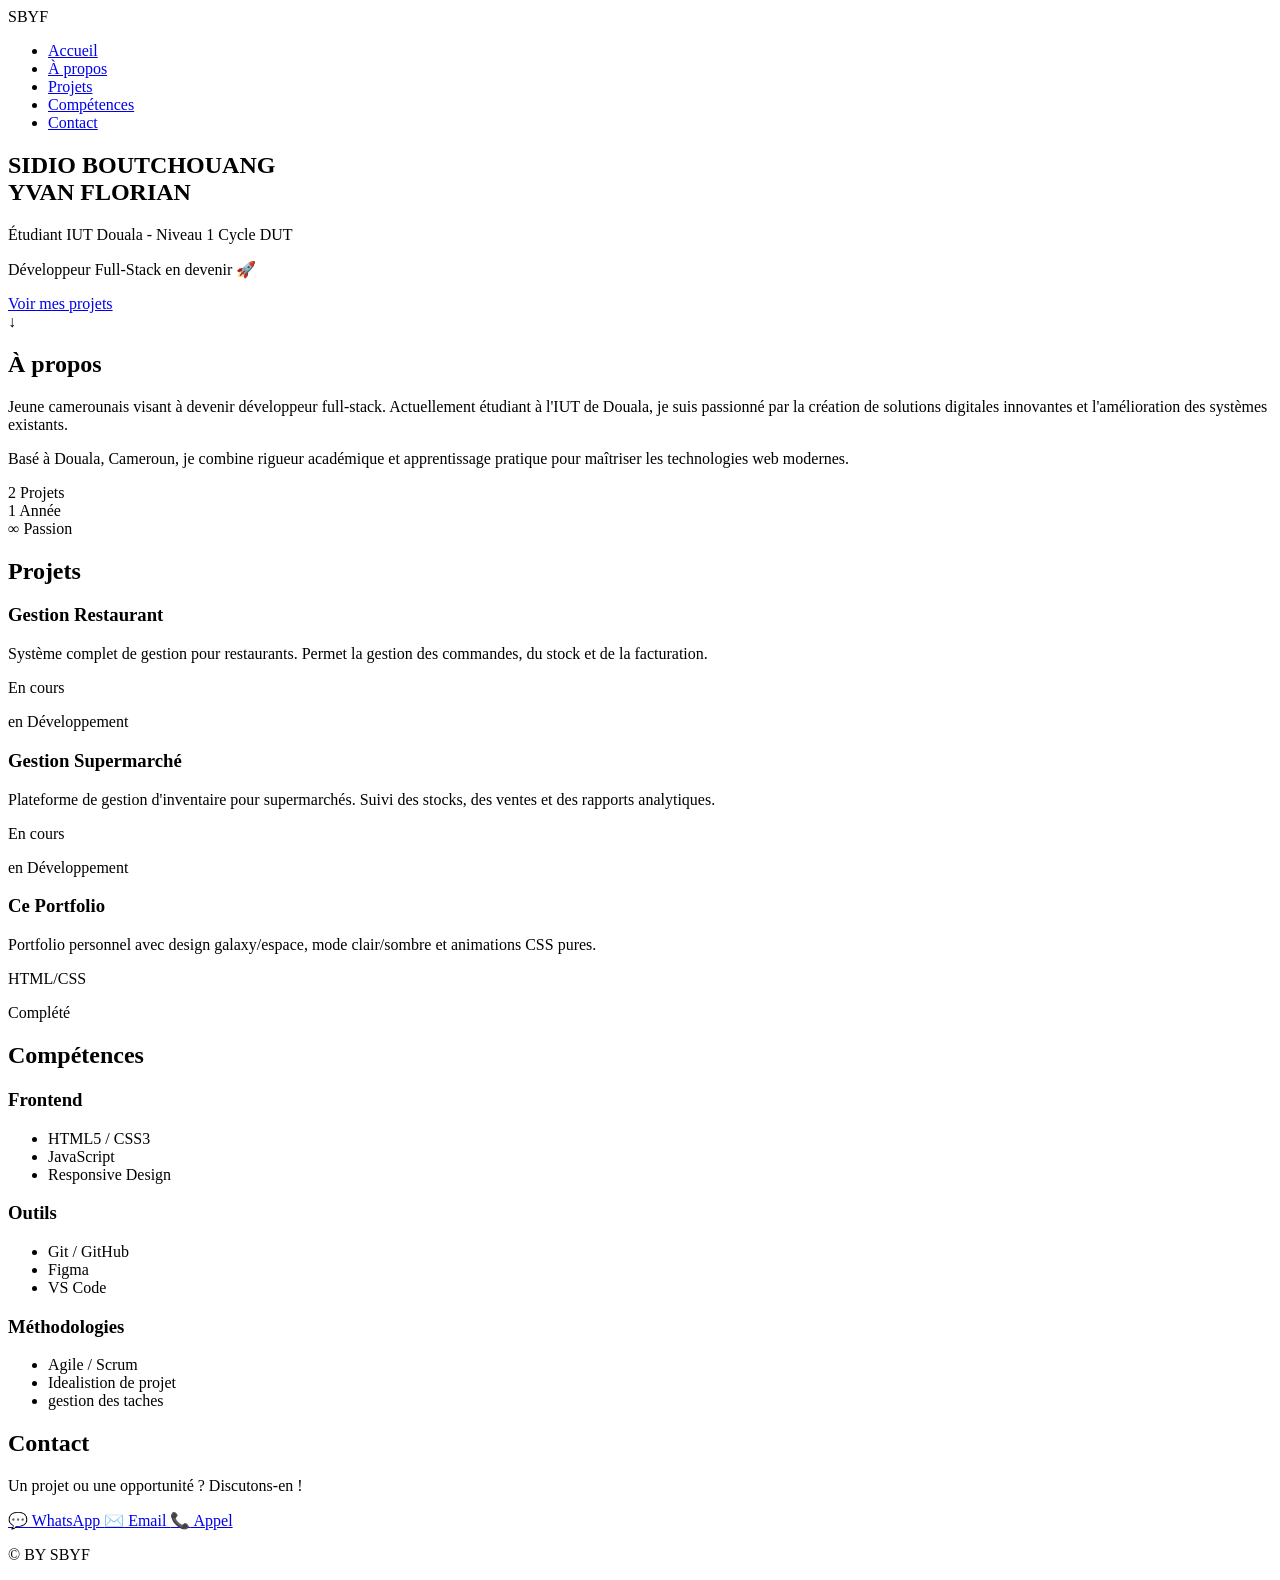
==== index.html @ 0346a14c "15" ====
<!DOCTYPE html>
<html lang="fr">
<head>
    <meta charset="UTF-8">
    <meta name="viewport" content="width=device-width, initial-scale=1.0">
    <title>SIDIO BOUTCHOUANG - Portfolio Full-Stack Developer</title>
    <link href="https://fonts.googleapis.com/css2?family=Caveat:wght@400;700&family=Poppins:wght@300;400;600;700&display=swap" rel="stylesheet">
    <link rel="stylesheet" href="1.css">
</head>
<body>
    <nav class="navbar">
        <div class="nav-container">
            <div class="logo">SBYF</div>
            <ul class="nav-links">
                <li><a href="#home">Accueil</a></li>
                <li><a href="#about">À propos</a></li>
                <li><a href="#projects">Projets</a></li>
                <li><a href="#skills">Compétences</a></li>
                <li><a href="#contact">Contact</a></li>
            </ul>
        </div>
    </nav>

    <section id="home" class="hero">
        <div class="stars"></div>
        <div class="hero-content">
            <h1 class="title-large">SIDIO BOUTCHOUANG<br>YVAN FLORIAN</h1>
            <p class="subtitle">Étudiant IUT Douala - Niveau 1 Cycle DUT</p>
            <p class="tagline">Développeur Full-Stack en devenir 🚀</p>
            <a href="#projects" class="cta-button">Voir mes projets</a>
        </div>
        <div class="scroll-indicator">↓</div>
    </section>

    <section id="about" class="about">
        <div class="container">
            <h2 class="section-title">À propos</h2>
            <div class="about-content">
                <div class="about-text">
                    <p>Jeune camerounais visant à devenir développeur full-stack. Actuellement étudiant à l'IUT de Douala, je suis passionné par la création de solutions digitales innovantes et l'amélioration des systèmes existants.</p>
                    <p>Basé à Douala, Cameroun, je combine rigueur académique et apprentissage pratique pour maîtriser les technologies web modernes.</p>
                    <div class="stats">
                        <div class="stat-item">
                            <span class="stat-number">2</span>
                            <span class="stat-label">Projets</span>
                        </div>
                        <div class="stat-item">
                            <span class="stat-number">1</span>
                            <span class="stat-label">Année</span>
                        </div>
                        <div class="stat-item">
                            <span class="stat-number">∞</span>
                            <span class="stat-label">Passion</span>
                        </div>
                    </div>
                </div>
                <div class="about-visual">
                    <div class="planet"></div>
                </div>
            </div>
        </div>
    </section>

    <section id="projects" class="projects">
        <div class="container">
            <h2 class="section-title">Projets</h2>
            <div class="projects-grid">
                <div class="project-card">
                    <h3>Gestion Restaurant</h3>
                    <p>Système complet de gestion pour restaurants. Permet la gestion des commandes, du stock et de la facturation.</p>
                    <div class="project-tags">
                        <span>En cours</span>
                    </div>
                    <p class="project-status">en Développement</p>
                </div>

                <div class="project-card">
                    <h3>Gestion Supermarché</h3>
                    <p>Plateforme de gestion d'inventaire pour supermarchés. Suivi des stocks, des ventes et des rapports analytiques.</p>
                    <div class="project-tags">
                        <span>En cours</span>
                    </div>
                    <p class="project-status">en Développement</p>
                </div>

                <div class="project-card featured">
                    <h3>Ce Portfolio</h3>
                    <p>Portfolio personnel avec design galaxy/espace, mode clair/sombre et animations CSS pures.</p>
                    <div class="project-tags">
                        <span>HTML/CSS</span>
                    </div>
                    <p class="project-status">Complété</p>
                </div>
            </div>
        </div>
    </section>

    <section id="skills" class="skills">
        <div class="container">
            <h2 class="section-title">Compétences</h2>
            <div class="skills-grid">
                <div class="skill-card">
                    <h3>Frontend</h3>
                    <ul>
                        <li>HTML5 / CSS3</li>
                        <li>JavaScript</li>
                        <li>Responsive Design</li>
                    </ul>
                </div>
                
                <div class="skill-card">
                    <h3>Outils</h3>
                    <ul>
                        <li>Git / GitHub</li>
                        <li>Figma</li>
                        <li>VS Code</li>
                    </ul>
                </div>
                <div class="skill-card">
                    <h3>Méthodologies</h3>
                    <ul>
                        <li>Agile / Scrum</li>
                        <li>Idealistion de projet </li>
                        <li>gestion des taches</li>
                    </ul>
                </div>
            </div>
        </div>
    </section>

    <section id="contact" class="contact">
        <div class="container">
            <h2 class="section-title">Contact</h2>
            <p class="contact-subtitle">Un projet ou une opportunité ? Discutons-en !</p>
            
            <div class="contact-buttons">
                <a href="https://wa.me/237693980590" target="_blank" class="btn-contact btn-whatsapp">
                    <span>💬</span> WhatsApp
                </a>
                
                <a href="mailto:yvanfloriansidioboutchouang@gmail.com" class="btn-contact btn-email">
                    <span>✉️</span> Email
                </a>
                
                <a href="tel:+237693980590" class="btn-contact btn-phone">
                    <span>📞</span> Appel
                </a>
            </div>
        </div>
    </section>

    <footer class="footer">
        <p>&copy; BY SBYF </p>
        
    </footer>
</body>
</html>
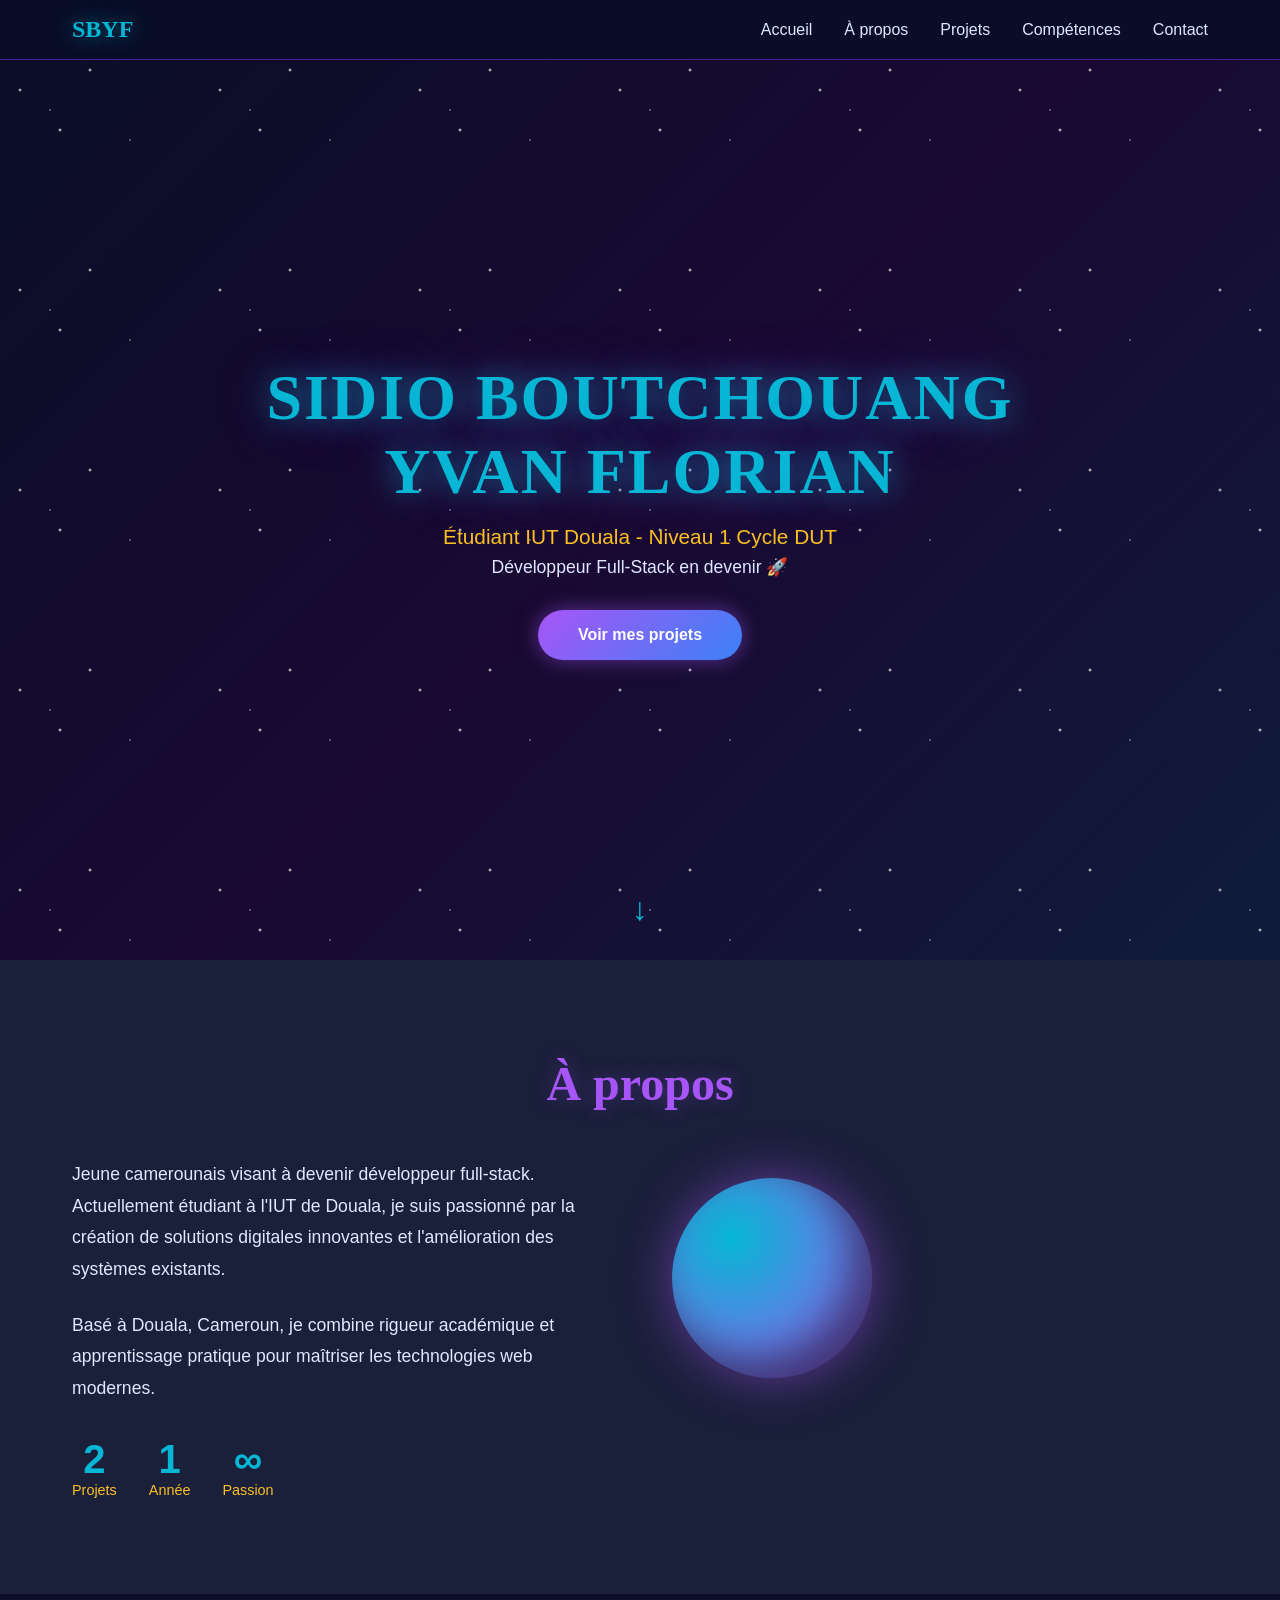
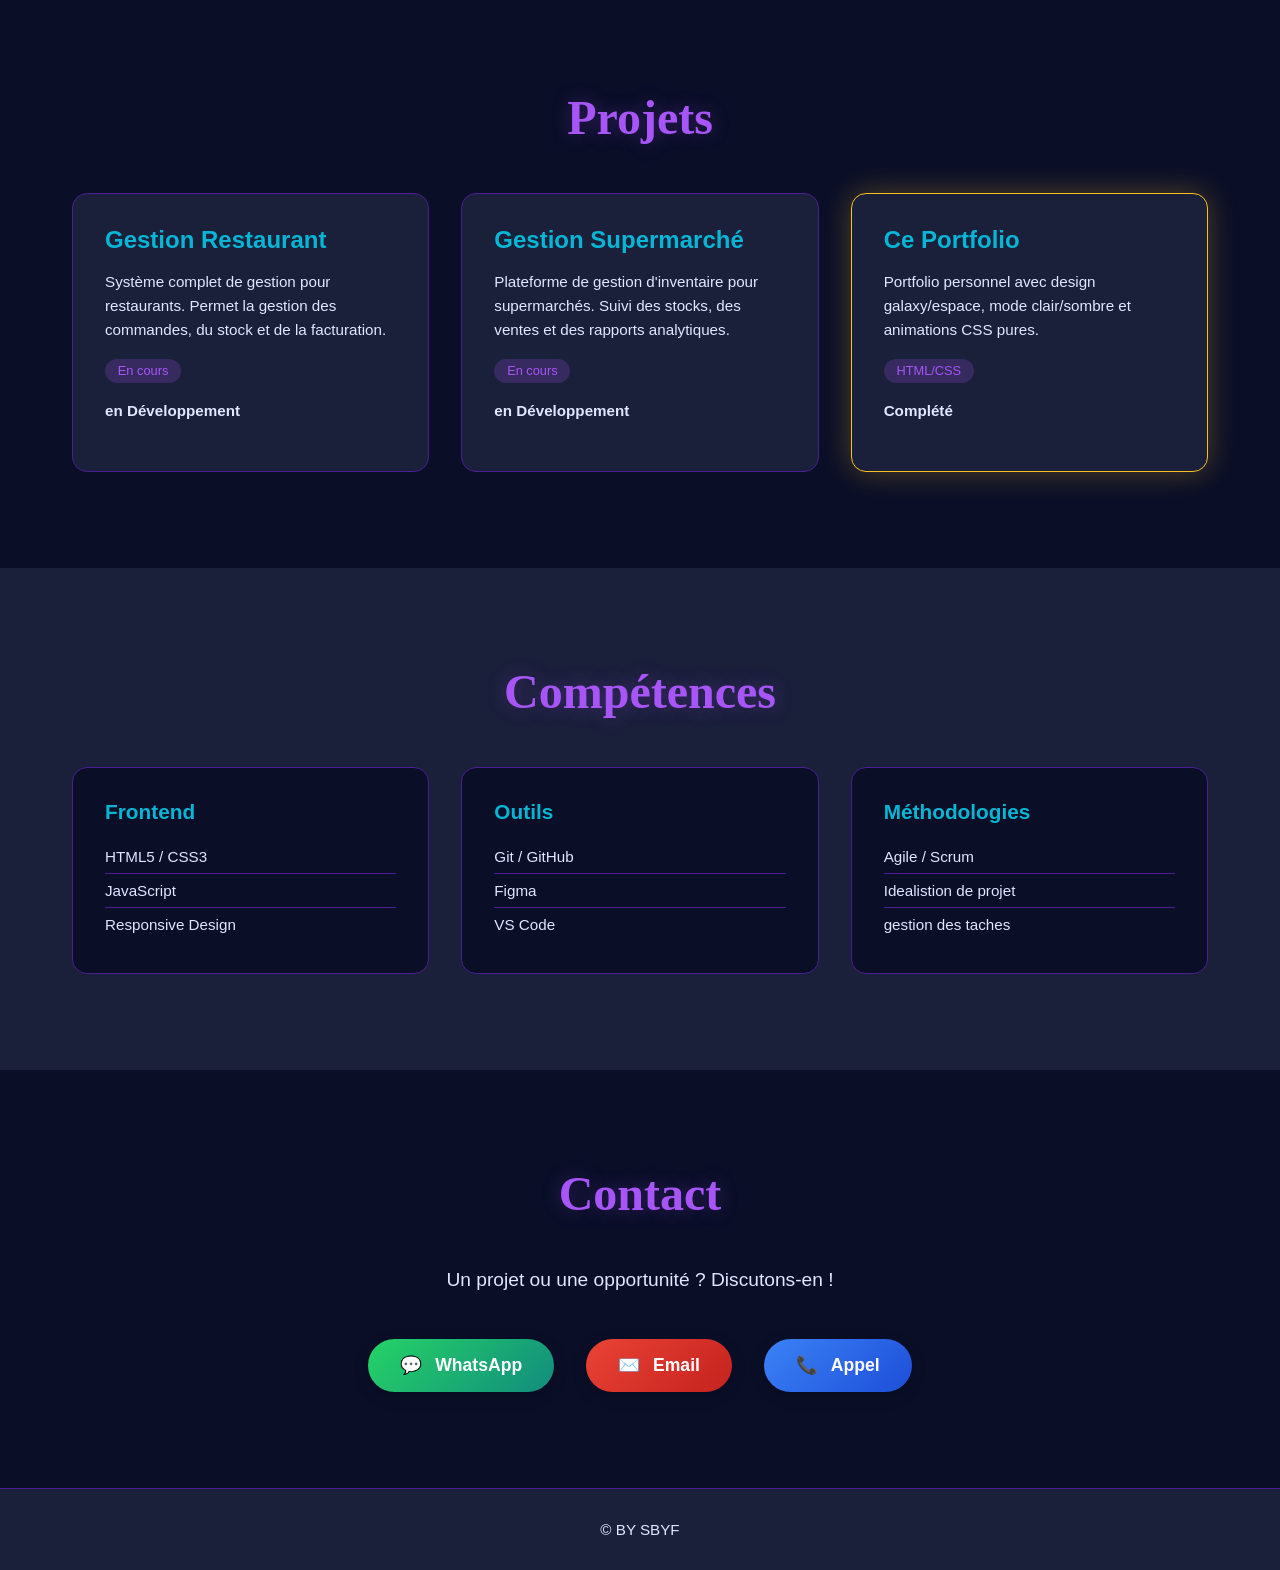
==== commit 48e1f3c2: "v.2" ====
--- a/index.html
+++ b/index.html
@@ -5,7 +5,532 @@
     <meta name="viewport" content="width=device-width, initial-scale=1.0">
     <title>SIDIO BOUTCHOUANG - Portfolio Full-Stack Developer</title>
     <link href="https://fonts.googleapis.com/css2?family=Caveat:wght@400;700&family=Poppins:wght@300;400;600;700&display=swap" rel="stylesheet">
-    <link rel="stylesheet" href="1.css">
+    <style>
+          /* === VARIABLES & ROOT === */
+        :root {
+            --primary-dark: #0a0e27;
+            --secondary-dark: #1a1f3a;
+            --accent-purple: #a855f7;
+            --accent-blue: #3b82f6;
+            --accent-cyan: #06b6d4;
+            --accent-gold: #fbbf24;
+            --text-dark: #e0e7ff;
+            --border-color: #4c1d95;
+            
+            /* Couleurs spécifiques aux boutons de contact */
+            --whatsapp-color: #25d366;
+            --email-color: #ea4335;
+            --phone-color: #34a853;
+        }
+
+        body.light-mode {
+            --primary-dark: #ffffff;
+            --secondary-dark: #f5f5f5;
+            --text-dark: #1f2937;
+            --border-color: #d4d4d8;
+        }
+
+        /* === GLOBAL STYLES === */
+        * {
+            margin: 0;
+            padding: 0;
+            box-sizing: border-box;
+        }
+
+        html {
+            scroll-behavior: smooth;
+        }
+
+        body {
+            font-family: 'Poppins', sans-serif;
+            background-color: var(--primary-dark);
+            color: var(--text-dark);
+            transition: background-color 0.4s ease, color 0.4s ease;
+        }
+
+        .container {
+            max-width: 1200px;
+            margin: 0 auto;
+            padding: 0 2rem;
+        }
+
+        /* === NAVIGATION === */
+        .navbar {
+            position: relative;
+            z-index: 100;
+            background: rgba(10, 14, 39, 0.95);
+            backdrop-filter: blur(10px);
+            border-bottom: 1px solid var(--border-color);
+            padding: 1rem 0;
+        }
+
+        body.light-mode .navbar {
+            background: rgba(255, 255, 255, 0.95);
+        }
+
+        .nav-container {
+            max-width: 1200px;
+            margin: 0 auto;
+            padding: 0 2rem;
+            display: flex;
+            justify-content: space-between;
+            align-items: center;
+        }
+
+        .logo {
+            font-size: 1.5rem;
+            font-weight: 700;
+            color: var(--accent-cyan);
+            text-shadow: 0 0 20px rgba(6, 182, 212, 0.6);
+            font-family: 'Caveat', cursive;
+        }
+
+        .nav-links {
+            display: flex;
+            list-style: none;
+            gap: 2rem;
+        }
+
+        .nav-links a {
+            color: var(--text-dark);
+            text-decoration: none;
+            font-weight: 500;
+            transition: all 0.3s ease;
+            position: relative;
+        }
+
+        .nav-links a::after {
+            content: '';
+            position: absolute;
+            bottom: -5px;
+            left: 0;
+            width: 0;
+            height: 2px;
+            background: linear-gradient(90deg, var(--accent-purple), var(--accent-cyan));
+            transition: width 0.3s ease;
+        }
+
+        .nav-links a:hover::after {
+            width: 100%;
+        }
+
+        /* === HERO SECTION === */
+        .hero {
+            position: relative;
+            height: 100vh;
+            display: flex;
+            align-items: center;
+            justify-content: center;
+            z-index: 10;
+            background: linear-gradient(135deg, rgba(10, 14, 39, 0.95) 0%, rgba(26, 9, 51, 0.95) 50%, rgba(15, 29, 61, 0.95) 100%);
+            overflow: hidden;
+        }
+
+        body.light-mode .hero {
+            background: linear-gradient(135deg, rgba(255, 255, 255, 0.98) 0%, rgba(249, 250, 251, 0.98) 50%, rgba(243, 244, 246, 0.98) 100%);
+        }
+
+        .stars {
+            position: absolute;
+            width: 100%;
+            height: 100%;
+            background-image: 
+                radial-gradient(2px 2px at 20px 30px, #eee, rgba(0,0,0,0)),
+                radial-gradient(2px 2px at 60px 70px, #fff, rgba(0,0,0,0)),
+                radial-gradient(1px 1px at 50px 50px, #fff, rgba(0,0,0,0)),
+                radial-gradient(1px 1px at 130px 80px, #fff, rgba(0,0,0,0)),
+                radial-gradient(2px 2px at 90px 10px, #fff, rgba(0,0,0,0));
+            background-repeat: repeat;
+            background-size: 200px 200px;
+            animation: twinkle 3s infinite;
+        }
+
+        @keyframes twinkle {
+            0%, 100% { opacity: 0.5; }
+            50% { opacity: 1; }
+        }
+
+        .hero-content {
+            position: relative;
+            text-align: center;
+            color: var(--text-dark);
+            z-index: 5;
+        }
+
+        .title-large {
+            font-size: 4rem;
+            margin-bottom: 1rem;
+            color: var(--accent-cyan);
+            text-shadow: 0 0 30px rgba(6, 182, 212, 0.6), 0 0 60px rgba(168, 85, 247, 0.4);
+            letter-spacing: 2px;
+            font-family: 'Caveat', cursive;
+            font-weight: 700;
+        }
+
+        body.light-mode .title-large {
+            color: var(--accent-purple);
+            text-shadow: 0 0 20px rgba(168, 85, 247, 0.3);
+        }
+
+        .subtitle {
+            font-size: 1.3rem;
+            margin-bottom: 0.5rem;
+            color: var(--accent-gold);
+        }
+
+        .tagline {
+            font-size: 1.1rem;
+            margin-bottom: 2rem;
+            color: var(--text-dark);
+        }
+
+        .cta-button {
+            display: inline-block;
+            padding: 1rem 2.5rem;
+            background: linear-gradient(135deg, var(--accent-purple), var(--accent-blue));
+            color: white;
+            text-decoration: none;
+            border-radius: 50px;
+            font-weight: 600;
+            transition: all 0.3s ease;
+            box-shadow: 0 0 20px rgba(168, 85, 247, 0.5);
+            border: none;
+            cursor: pointer;
+            font-size: 1rem;
+        }
+
+        .cta-button:hover {
+            transform: translateY(-3px);
+            box-shadow: 0 0 40px rgba(168, 85, 247, 0.8), 0 10px 30px rgba(0,0,0,0.3);
+        }
+
+        .scroll-indicator {
+            position: absolute;
+            bottom: 2rem;
+            left: 50%;
+            transform: translateX(-50%);
+            font-size: 2rem;
+            color: var(--accent-cyan);
+            animation: bounce 2s infinite;
+        }
+
+        @keyframes bounce {
+            0%, 100% { transform: translateX(-50%) translateY(0); }
+            50% { transform: translateX(-50%) translateY(-10px); }
+        }
+
+        /* === ABOUT SECTION === */
+        .about {
+            padding: 6rem 0;
+            background: var(--secondary-dark);
+            transition: background-color 0.4s ease;
+            position: relative;
+            z-index: 20;
+        }
+
+        .section-title {
+            font-size: 3rem;
+            margin-bottom: 3rem;
+            text-align: center;
+            color: var(--accent-purple);
+            text-shadow: 0 0 20px rgba(168, 85, 247, 0.3);
+            font-family: 'Caveat', cursive;
+            font-weight: 700;
+        }
+
+        body.light-mode .section-title {
+            color: var(--accent-purple);
+            text-shadow: none;
+        }
+
+        .about-content {
+            display: grid;
+            grid-template-columns: 1fr 1fr;
+            gap: 4rem;
+            align-items: center;
+        }
+
+        .about-text p {
+            font-size: 1.1rem;
+            line-height: 1.8;
+            margin-bottom: 1.5rem;
+            color: var(--text-dark);
+        }
+
+        .stats {
+            display: flex;
+            gap: 2rem;
+            margin-top: 2rem;
+        }
+
+        .stat-item {
+            display: flex;
+            flex-direction: column;
+            align-items: center;
+        }
+
+        .stat-number {
+            font-size: 2.5rem;
+            font-weight: 700;
+            color: var(--accent-cyan);
+        }
+
+        .stat-label {
+            color: var(--accent-gold);
+            font-size: 0.9rem;
+        }
+
+        .about-visual {
+            position: relative;
+            height: 300px;
+        }
+
+        .planet {
+            position: absolute;
+            width: 200px;
+            height: 200px;
+            border-radius: 50%;
+            background: radial-gradient(circle at 30% 30%, var(--accent-cyan), var(--accent-purple));
+            box-shadow: 0 0 50px rgba(168, 85, 247, 0.5), inset -20px -20px 40px rgba(0,0,0,0.5);
+            animation: rotate 8s linear infinite;
+            margin: auto;
+        }
+
+        @keyframes rotate {
+            0% { transform: rotateY(0deg) rotateX(10deg); }
+            100% { transform: rotateY(360deg) rotateX(10deg); }
+        }
+
+        /* === PROJECTS SECTION === */
+        .projects {
+            padding: 6rem 0;
+            background: var(--primary-dark);
+            position: relative;
+            z-index: 20;
+        }
+
+        .projects-grid {
+            display: grid;
+            grid-template-columns: repeat(auto-fit, minmax(300px, 1fr));
+            gap: 2rem;
+        }
+
+        .project-card {
+            background: var(--secondary-dark);
+            padding: 2rem;
+            border-radius: 15px;
+            border: 1px solid var(--border-color);
+            transition: all 0.3s ease;
+            position: relative;
+            overflow: hidden;
+        }
+
+        .project-card::before {
+            content: '';
+            position: absolute;
+            top: 0;
+            left: -100%;
+            width: 100%;
+            height: 100%;
+            background: linear-gradient(90deg, transparent, rgba(168, 85, 247, 0.2), transparent);
+            transition: left 0.5s ease;
+        }
+
+        .project-card:hover::before {
+            left: 100%;
+        }
+
+        .project-card:hover {
+            border-color: var(--accent-cyan);
+            box-shadow: 0 0 30px rgba(6, 182, 212, 0.3), 0 0 60px rgba(168, 85, 247, 0.2);
+            transform: translateY(-10px);
+        }
+
+        .project-card.featured {
+            border-color: var(--accent-gold);
+            box-shadow: 0 0 30px rgba(251, 191, 36, 0.3);
+        }
+
+        .project-card h3 {
+            font-size: 1.5rem;
+            margin-bottom: 1rem;
+            color: var(--accent-cyan);
+            position: relative;
+            z-index: 2;
+        }
+
+        .project-card p {
+            color: var(--text-dark);
+            line-height: 1.6;
+            margin-bottom: 1rem;
+            font-size: 0.95rem;
+            position: relative;
+            z-index: 2;
+        }
+
+        .project-tags {
+            display: flex;
+            gap: 0.5rem;
+            flex-wrap: wrap;
+            margin-bottom: 1rem;
+            position: relative;
+            z-index: 2;
+        }
+
+        .project-tags span {
+            background: rgba(168, 85, 247, 0.2);
+            color: var(--accent-purple);
+            padding: 0.3rem 0.8rem;
+            border-radius: 20px;
+            font-size: 0.8rem;
+        }
+
+        .project-status {
+            font-weight: 600;
+            color: var(--accent-gold);
+            position: relative;
+            z-index: 2;
+        }
+
+        /* === SKILLS SECTION === */
+        .skills {
+            padding: 6rem 0;
+            background: var(--secondary-dark);
+            position: relative;
+            z-index: 20;
+        }
+
+        .skills-grid {
+            display: grid;
+            grid-template-columns: repeat(auto-fit, minmax(250px, 1fr));
+            gap: 2rem;
+        }
+
+        .skill-card {
+            background: var(--primary-dark);
+            padding: 2rem;
+            border-radius: 15px;
+            border: 1px solid var(--border-color);
+            transition: all 0.3s ease;
+        }
+
+        .skill-card:hover {
+            border-color: var(--accent-cyan);
+            transform: translateY(-5px);
+            box-shadow: 0 0 20px rgba(6, 182, 212, 0.3);
+        }
+
+        .skill-card h3 {
+            color: var(--accent-cyan);
+            margin-bottom: 1rem;
+            font-size: 1.3rem;
+        }
+
+        .skill-card ul {
+            list-style: none;
+        }
+
+        .skill-card li {
+            color: var(--text-dark);
+            padding: 0.5rem 0;
+            border-bottom: 1px solid var(--border-color);
+            font-size: 0.95rem;
+        }
+
+        .skill-card li:last-child {
+            border-bottom: none;
+        }
+
+        /* === CONTACT SECTION === */
+        .contact {
+            padding: 6rem 0;
+            background: var(--primary-dark);
+            position: relative;
+            z-index: 20;
+            text-align: center;
+        }
+
+        .contact-subtitle {
+            font-size: 1.2rem;
+            margin-bottom: 3rem;
+            color: var(--text-dark);
+        }
+
+        .contact-buttons {
+            display: flex;
+            justify-content: center;
+            align-items: center;
+            gap: 2rem;
+            flex-wrap: wrap;
+            max-width: 800px;
+            margin: 0 auto;
+        }
+
+        .btn-contact {
+            display: flex;
+            align-items: center;
+            gap: 0.8rem;
+            padding: 1rem 2rem;
+            color: white;
+            text-decoration: none;
+            font-weight: 600;
+            border-radius: 50px;
+            font-size: 1.1rem;
+            transition: all 0.3s ease;
+            box-shadow: 0 4px 15px rgba(0, 0, 0, 0.2);
+        }
+
+        /* Bouton WhatsApp */
+        .btn-whatsapp {
+            background: linear-gradient(135deg, #25d366, #128c7e);
+        }
+        .btn-whatsapp:hover {
+            box-shadow: 0 0 25px rgba(37, 211, 102, 0.6);
+            transform: translateY(-5px);
+        }
+
+        /* Bouton Email */
+        .btn-email {
+            background: linear-gradient(135deg, #ea4335, #c5221f);
+        }
+        .btn-email:hover {
+            box-shadow: 0 0 25px rgba(234, 67, 53, 0.6);
+            transform: translateY(-5px);
+        }
+
+        /* Bouton Appel */
+        .btn-phone {
+            background: linear-gradient(135deg, #3b82f6, #1d4ed8);
+        }
+        .btn-phone:hover {
+            box-shadow: 0 0 25px rgba(59, 130, 246, 0.6);
+            transform: translateY(-5px);
+        }
+
+        /* === FOOTER === */
+        .footer {
+            text-align: center;
+            padding: 2rem;
+            background: var(--secondary-dark);
+            color: var(--text-dark);
+            font-size: 0.95rem;
+            position: relative;
+            z-index: 20;
+            border-top: 1px solid var(--border-color);
+        }
+
+        /* === RESPONSIVE === */
+        @media (max-width: 768px) {
+            .title-large { font-size: 2.5rem; }
+            .section-title { font-size: 2rem; }
+            .nav-links { gap: 1rem; font-size: 0.9rem; }
+            .about-content { grid-template-columns: 1fr; }
+            .projects-grid { grid-template-columns: 1fr; }
+            .hero-content { padding: 0 1rem; }
+            .contact-buttons { flex-direction: column; gap: 1rem; }
+            .btn-contact { width: 80%; justify-content: center; }
+        }
+    </style>
 </head>
 <body>
     <nav class="navbar">
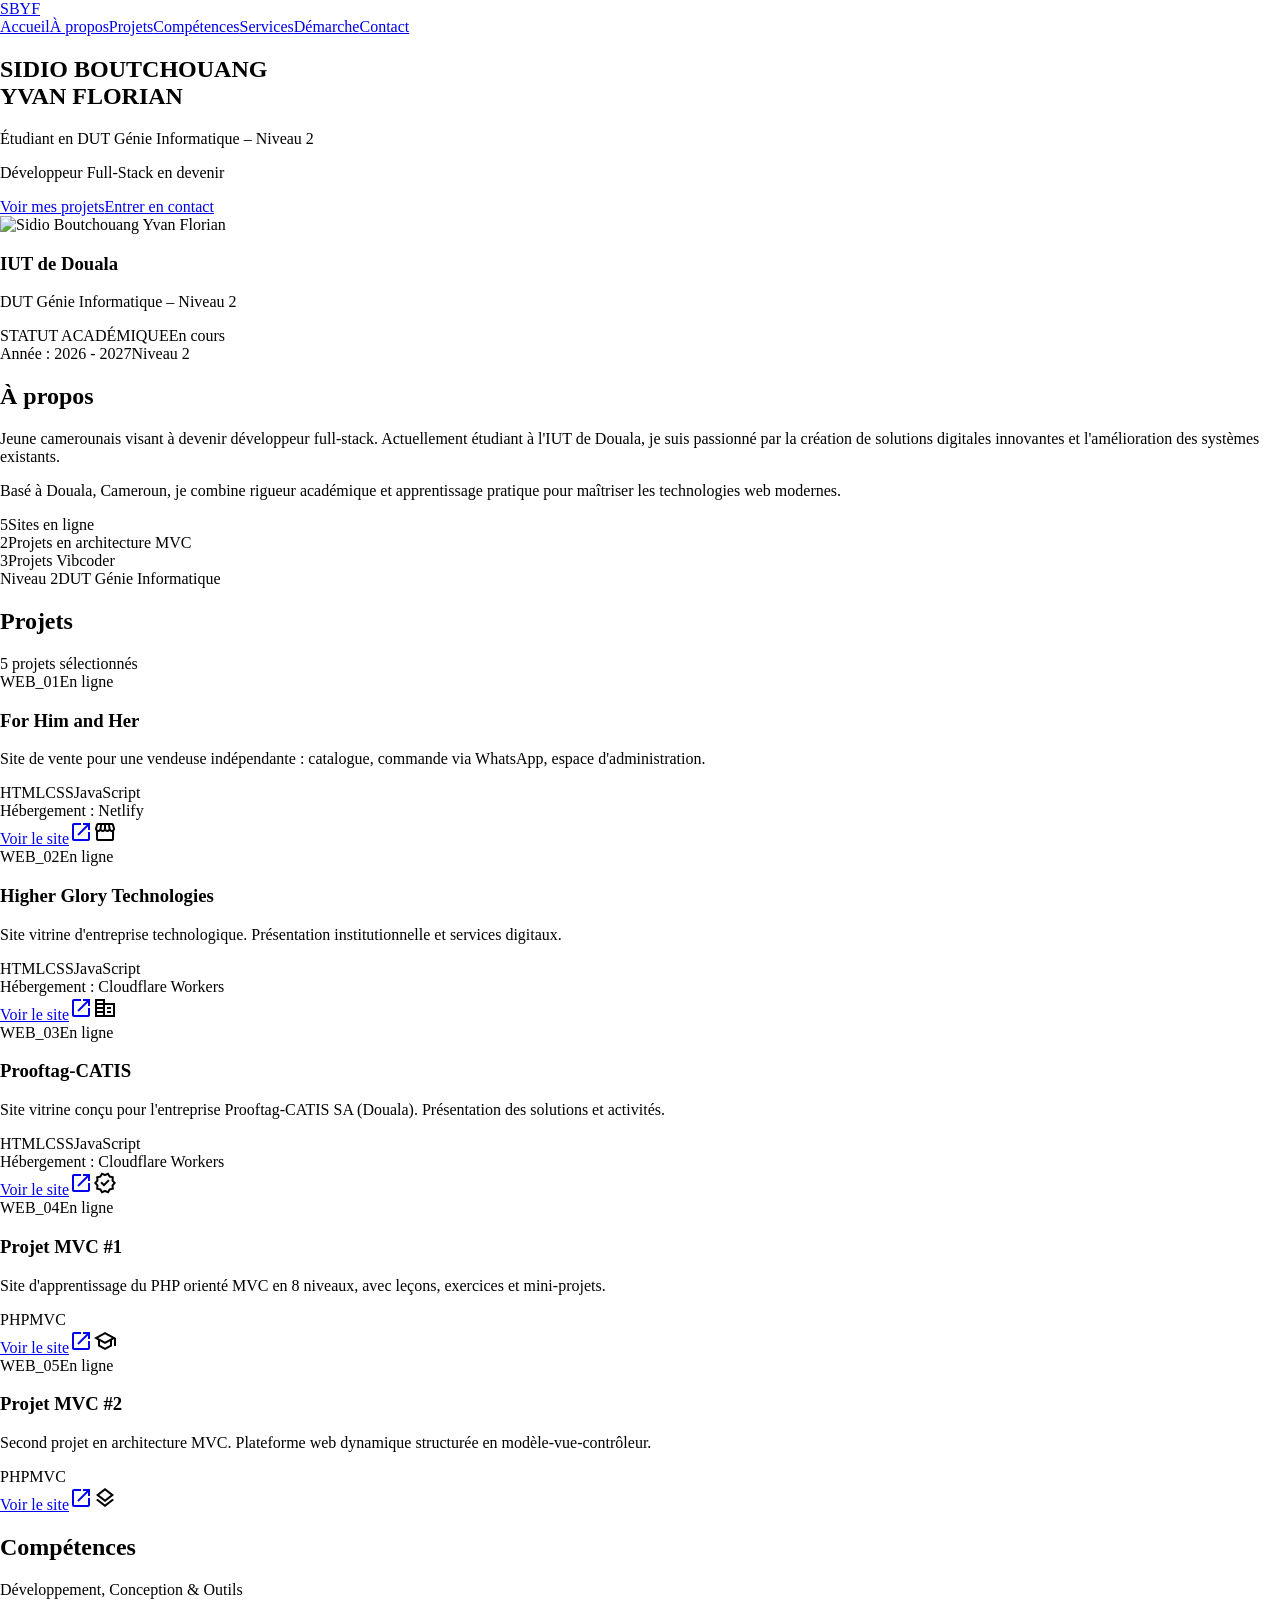
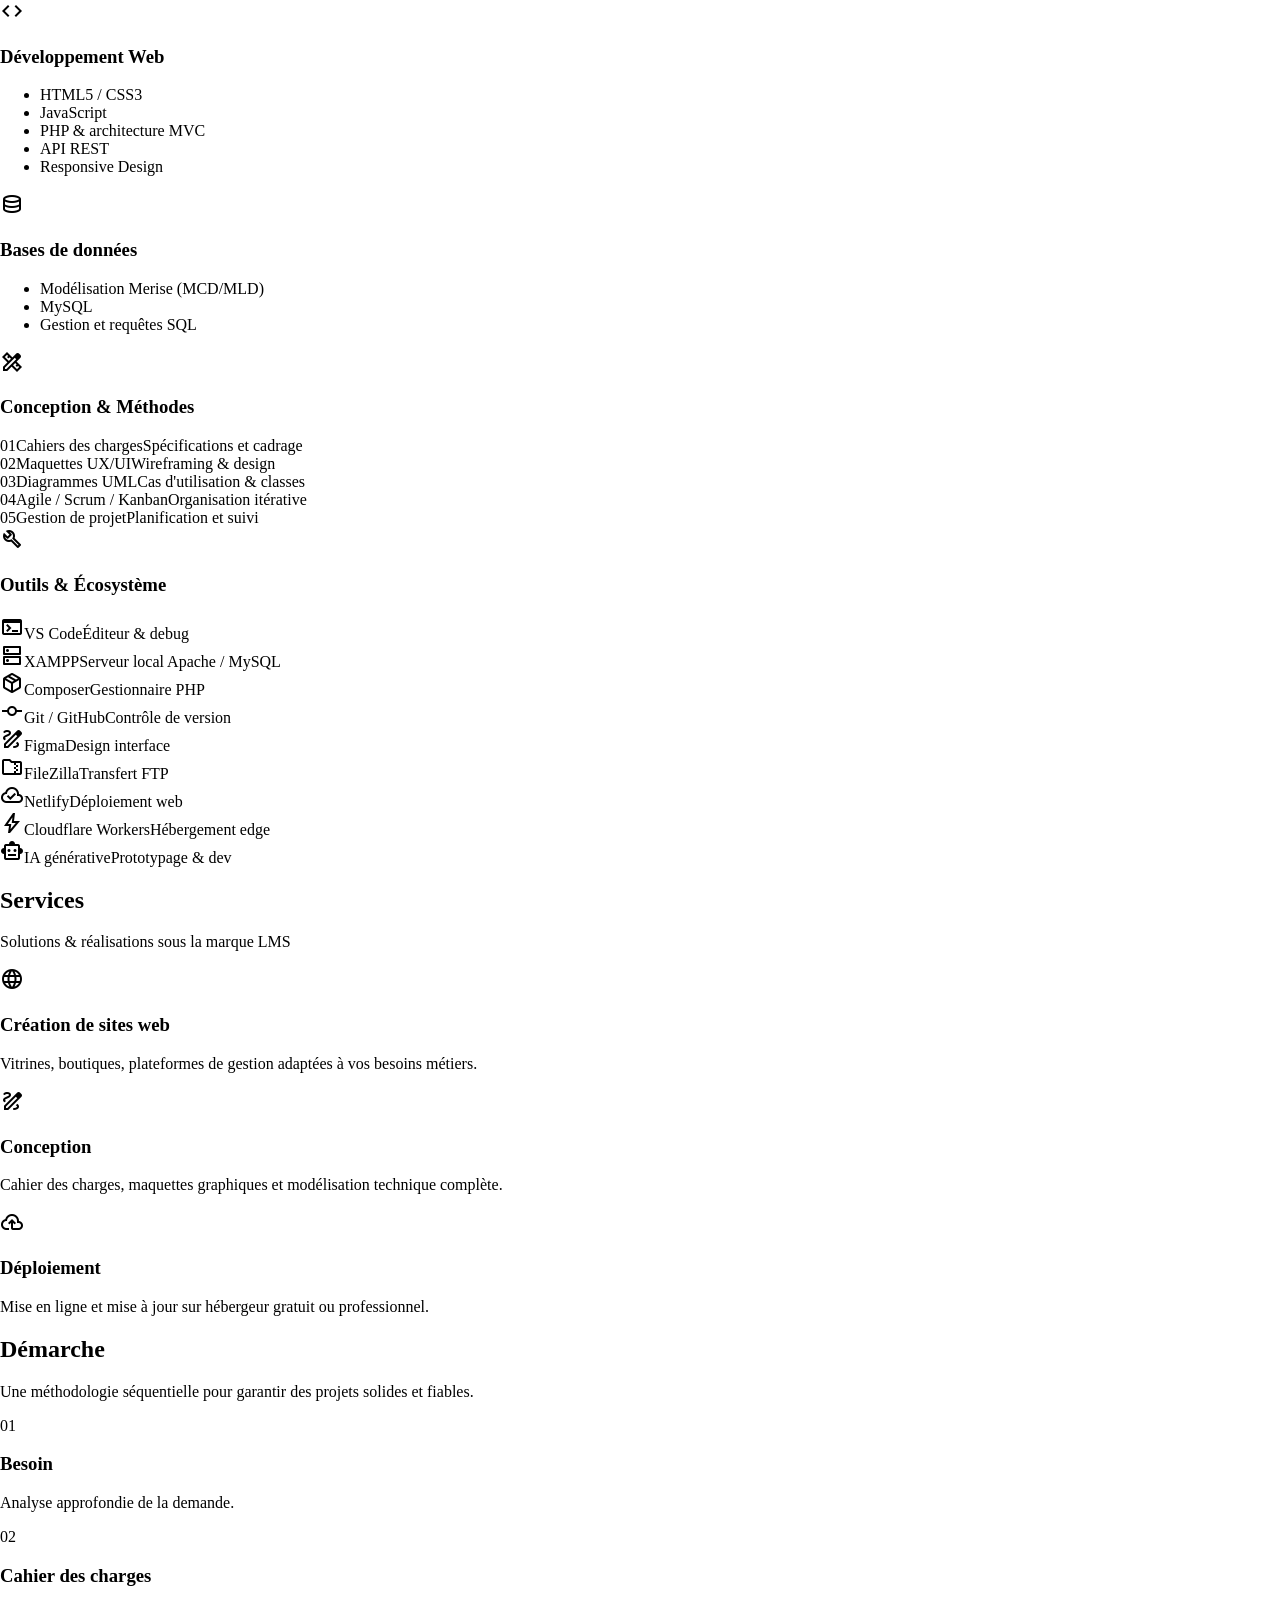
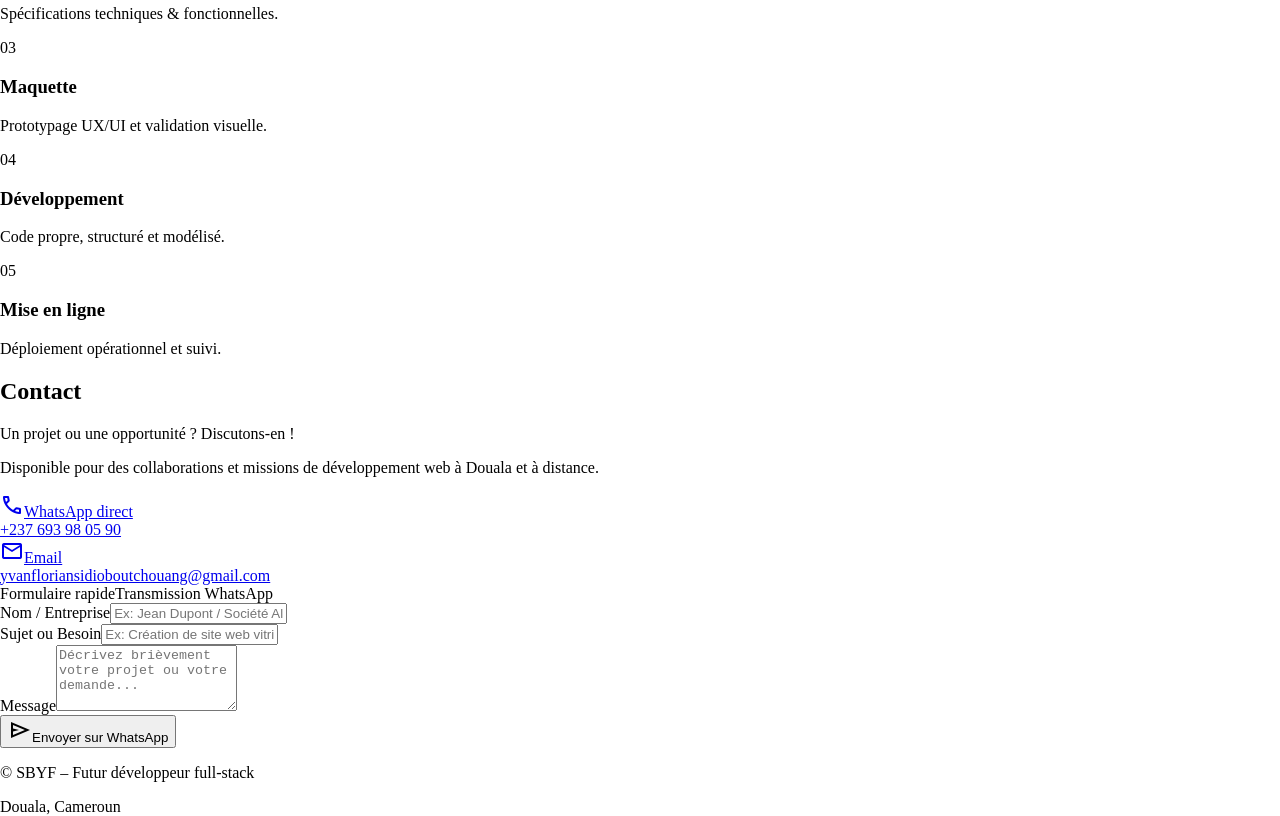
==== commit 16cfaa02: "new" ====
--- a/index.html
+++ b/index.html
@@ -1,682 +1,7 @@
-<!DOCTYPE html>
-<html lang="fr">
-<head>
-    <meta charset="UTF-8">
-    <meta name="viewport" content="width=device-width, initial-scale=1.0">
-    <title>SIDIO BOUTCHOUANG - Portfolio Full-Stack Developer</title>
-    <link href="https://fonts.googleapis.com/css2?family=Caveat:wght@400;700&family=Poppins:wght@300;400;600;700&display=swap" rel="stylesheet">
-    <style>
-          /* === VARIABLES & ROOT === */
-        :root {
-            --primary-dark: #0a0e27;
-            --secondary-dark: #1a1f3a;
-            --accent-purple: #a855f7;
-            --accent-blue: #3b82f6;
-            --accent-cyan: #06b6d4;
-            --accent-gold: #fbbf24;
-            --text-dark: #e0e7ff;
-            --border-color: #4c1d95;
-            
-            /* Couleurs spécifiques aux boutons de contact */
-            --whatsapp-color: #25d366;
-            --email-color: #ea4335;
-            --phone-color: #34a853;
-        }
+<!DOCTYPE html><html class="dark scroll-smooth" lang="fr"><head><meta charset="utf-8"><meta content="width=device-width, initial-scale=1.0" name="viewport"><meta content="web_standard" name="shell-type"><link href="https://fonts.googleapis.com" rel="preconnect"><link crossorigin="" href="https://fonts.gstatic.com" rel="preconnect"><link href="https://fonts.googleapis.com/css2?family=JetBrains+Mono:wght@400;500;600;700&amp;family=Plus+Jakarta+Sans:wght@400;500;600;700&amp;display=swap" rel="stylesheet"><link href="https://fonts.googleapis.com/css2?family=Material+Symbols+Outlined:wght,FILL@100..700,0..1&amp;display=swap" rel="stylesheet"><style>@layer base { html, body { margin: 0; padding: 0; } body { overscroll-behavior: none; } main > :first-child { margin-top: 0 !important; } main > :last-child { margin-bottom: 0 !important; } } ::-webkit-scrollbar { display: none; }</style><script src="https://cdn.tailwindcss.com?plugins=forms,container-queries"></script><script id="tailwind-config">tailwind.config = { darkMode: "class", theme: { extend: { "colors": { "surface-dim": "#0f131d", "primary-fixed-dim": "#4cd7f6", "primary": "#4cd7f6", "inverse-primary": "#00687a", "on-surface": "#dfe2f1", "surface-bright": "#353944", "tertiary-fixed": "#ffdcbf", "primary-container": "#06b6d4", "tertiary-fixed-dim": "#ffb873", "primary-fixed": "#acedff", "on-secondary-container": "#b6b9bb", "on-primary": "#003640", "tertiary-container": "#e89337", "on-secondary-fixed": "#191c1e", "on-secondary-fixed-variant": "#444749", "secondary-fixed": "#e0e3e5", "outline": "#869397", "on-error": "#690005", "on-tertiary-fixed-variant": "#6a3b00", "on-primary-container": "#00424f", "on-primary-fixed-variant": "#004e5c", "on-tertiary-fixed": "#2d1600", "surface-variant": "#313540", "error-container": "#93000a", "on-primary-fixed": "#001f26", "surface-container-lowest": "#0a0e18", "on-surface-variant": "#bcc9cd", "on-background": "#dfe2f1", "outline-variant": "#3d494c", "on-tertiary": "#4b2800", "secondary-fixed-dim": "#c4c7c9", "error": "#ffb4ab", "surface-container-high": "#262a35", "inverse-surface": "#dfe2f1", "tertiary": "#ffb873", "surface-container-low": "#171b26", "on-error-container": "#ffdad6", "on-secondary": "#2d3133", "surface-tint": "#4cd7f6", "surface-container-highest": "#313540", "background": "#0f131d", "surface": "#0f131d", "secondary-container": "#464a4b", "surface-container": "#1c1f2a", "secondary": "#c4c7c9", "on-tertiary-container": "#5b3200", "inverse-on-surface": "#2c303b" }, "borderRadius": { "DEFAULT": "0.125rem", "lg": "0.25rem", "xl": "0.5rem", "full": "0.75rem" }, "spacing": { "gutter-mobile": "1rem", "space-xl": "2.5rem", "margin-mobile": "1.25rem", "space-xs": "0.25rem", "space-lg": "1.5rem", "space-md": "1rem", "margin": "3rem", "gutter": "1.5rem", "space-sm": "0.5rem" }, "fontFamily": { "label-code": ["JetBrains Mono"], "body-md": ["Plus Jakarta Sans"], "label-tag": ["JetBrains Mono"], "headline-sm": ["Plus Jakarta Sans"], "body-sm": ["Plus Jakarta Sans"], "display": ["Plus Jakarta Sans"], "display-mobile": ["Plus Jakarta Sans"], "headline-lg": ["Plus Jakarta Sans"], "headline-md": ["Plus Jakarta Sans"], "body-lg": ["Plus Jakarta Sans"], "headline-lg-mobile": ["Plus Jakarta Sans"] }, "fontSize": { "label-code": ["0.8125rem", { "lineHeight": "1.4", "letterSpacing": "-0.01em", "fontWeight": "500" }], "body-md": ["0.9375rem", { "lineHeight": "1.6", "letterSpacing": "0", "fontWeight": "400" }], "label-tag": ["0.6875rem", { "lineHeight": "1.2", "letterSpacing": "0.06em", "fontWeight": "600" }], "headline-sm": ["1rem", { "lineHeight": "1.5", "letterSpacing": "0", "fontWeight": "600" }], "body-sm": ["0.8125rem", { "lineHeight": "1.5", "letterSpacing": "0.005em", "fontWeight": "400" }], "display": ["3.5rem", { "lineHeight": "1.1", "letterSpacing": "-0.03em", "fontWeight": "700" }], "display-mobile": ["2.25rem", { "lineHeight": "1.15", "letterSpacing": "-0.02em", "fontWeight": "700" }], "headline-lg": ["2rem", { "lineHeight": "1.25", "letterSpacing": "-0.02em", "fontWeight": "600" }], "headline-md": ["1.25rem", { "lineHeight": "1.4", "letterSpacing": "-0.01em", "fontWeight": "600" }], "body-lg": ["1.125rem", { "lineHeight": "1.7", "letterSpacing": "-0.005em", "fontWeight": "400" }], "headline-lg-mobile": ["1.5rem", { "lineHeight": "1.3", "letterSpacing": "-0.015em", "fontWeight": "600" }] } } } }</script></head><body class="bg-surface text-on-surface font-body-md text-body-md antialiased selection:bg-primary-container selection:text-on-primary-container"><header class="fixed top-0 left-0 right-0 z-50 bg-surface/90 backdrop-blur-xl shadow-[0_1px_8px_rgba(0,0,0,0.04)] border-b border-outline-variant/30"><div class="h-16 max-w-[1120px] mx-auto px-margin-mobile md:px-margin flex items-center justify-between"><div class="flex items-center gap-space-md"><a class="font-label-code text-label-code text-primary-container tracking-tight font-bold py-space-xs px-space-sm bg-surface-container-lowest rounded" href="#accueil">SBYF</a></div><div class="flex items-center gap-space-md lg:gap-space-lg"><nav class="hidden xl:flex items-center gap-1 font-body-sm text-body-sm"><a class="px-space-sm py-space-xs text-on-surface hover:text-primary-container hover:bg-surface-container rounded-lg" href="#accueil">Accueil</a><a class="px-space-sm py-space-xs text-on-surface-variant hover:text-on-surface hover:bg-surface-container rounded-lg" href="#a-propos">À propos</a><a class="px-space-sm py-space-xs text-on-surface-variant hover:text-on-surface hover:bg-surface-container rounded-lg" href="#projets">Projets</a><a class="px-space-sm py-space-xs text-on-surface-variant hover:text-on-surface hover:bg-surface-container rounded-lg" href="#competences">Compétences</a><a class="px-space-sm py-space-xs text-on-surface-variant hover:text-on-surface hover:bg-surface-container rounded-lg" href="#services">Services</a><a class="px-space-sm py-space-xs text-on-surface-variant hover:text-on-surface hover:bg-surface-container rounded-lg" href="#demarche">Démarche</a><a class="px-space-sm py-space-xs text-on-surface-variant hover:text-on-surface hover:bg-surface-container rounded-lg" href="#contact">Contact</a></nav></div></div></header><main class="w-full pt-16 bg-surface min-h-[calc(100vh-4rem)]"><div class="flex flex-col w-full"><div class="max-w-[1120px] w-full mx-auto px-margin-mobile md:px-margin space-y-space-xl pb-space-xl"><!-- HERO SECTION --><section class="pt-space-xl pb-space-lg" id="accueil"><div class="grid grid-cols-1 md:grid-cols-12 gap-gutter items-start"><div class="md:col-span-8 flex flex-col items-start"><h1 class="font-display text-display text-on-surface tracking-tight leading-none mb-space-md">SIDIO BOUTCHOUANG<br><span class="text-primary-container">YVAN FLORIAN</span></h1><div class="flex flex-col gap-space-xs mb-space-lg"><p class="font-headline-md text-headline-md text-on-surface font-semibold">Étudiant en DUT Génie Informatique – Niveau 2</p><p class="font-body-lg text-body-lg text-on-surface-variant font-medium">Développeur Full-Stack en devenir</p></div><div class="flex flex-wrap items-center gap-space-md"><a class="font-label-code text-label-code font-bold bg-primary-container text-on-primary-container px-space-lg py-space-sm rounded-lg hover:bg-on-surface hover:text-surface-container-lowest" href="#projets">Voir mes projets</a><a class="font-label-code text-label-code font-semibold bg-surface-container text-on-surface px-space-lg py-space-sm rounded-lg hover:bg-surface-container-high" href="#contact">Entrer en contact</a></div></div><div class="md:col-span-4 flex flex-col gap-space-md bg-surface-container-low p-space-lg rounded-xl border border-outline-variant/30"><div class="flex flex-col items-center text-center pt-space-xs"><div class="relative mb-space-md"><div class="w-44 h-44 rounded-full overflow-hidden border-2 border-primary-container/60 shadow-[0_0_25px_rgba(6,182,212,0.15)] bg-surface-container"><img src="https://lh3.googleusercontent.com/aida-public/[base64]" alt="Sidio Boutchouang Yvan Florian" class="w-full h-full object-cover object-top"></div><div class="absolute bottom-1 right-2 w-5 h-5 rounded-full bg-surface-container-low flex items-center justify-center p-0.5 border border-outline-variant/30"><span class="w-3 h-3 rounded-full bg-primary-container block"></span></div></div><div class="space-y-space-xs w-full"><h3 class="font-headline-sm text-headline-sm text-on-surface font-semibold">IUT de Douala</h3><p class="font-body-sm text-body-sm text-on-surface-variant">DUT Génie Informatique – Niveau 2</p></div></div><div class="flex items-center justify-between py-space-xs px-space-sm bg-surface-container rounded-lg border border-outline-variant/20"><span class="font-label-tag text-label-tag text-on-surface-variant uppercase tracking-wider">STATUT ACADÉMIQUE</span><span class="inline-flex items-center gap-space-xs font-label-code text-label-code text-primary-container font-semibold"><span class="w-2 h-2 rounded-full bg-primary-container"></span>En cours</span></div><div class="pt-space-xs flex items-center justify-between font-label-code text-label-code text-on-surface-variant border-t border-outline-variant/30"><span>Année : 2026 - 2027</span><span class="text-primary-container font-semibold">Niveau 2</span></div></div></div></section><!-- SECTION: À PROPOS --><section class="bg-surface-container-low p-space-lg md:p-space-xl rounded-xl border border-outline-variant/30" id="a-propos"><div class="grid grid-cols-1 md:grid-cols-12 gap-gutter"><div class="md:col-span-4 flex flex-col justify-between"><div><h2 class="font-headline-lg text-headline-lg text-on-surface">À propos</h2></div></div><div class="md:col-span-8 flex flex-col gap-space-lg"><div class="space-y-space-md"><p class="font-body-lg text-body-lg text-on-surface font-medium leading-relaxed">Jeune camerounais visant à devenir développeur full-stack. Actuellement étudiant à l'IUT de Douala, je suis passionné par la création de solutions digitales innovantes et l'amélioration des systèmes existants.</p><p class="font-body-lg text-body-lg text-on-surface font-medium leading-relaxed">Basé à Douala, Cameroun, je combine rigueur académique et apprentissage pratique pour maîtriser les technologies web modernes.</p></div><!-- METRICS --><div class="grid grid-cols-2 md:grid-cols-4 gap-space-md pt-space-md"><div class="bg-surface-container p-space-md rounded-lg flex flex-col border border-outline-variant/20"><span class="font-display-mobile text-display-mobile text-on-surface font-bold">5</span><span class="font-label-tag text-label-tag uppercase text-primary-container mt-space-xs">Sites en ligne</span></div><div class="bg-surface-container p-space-md rounded-lg flex flex-col border border-outline-variant/20"><span class="font-display-mobile text-display-mobile text-on-surface font-bold">2</span><span class="font-label-tag text-label-tag uppercase text-primary-container mt-space-xs">Projets en architecture MVC</span></div><div class="bg-surface-container p-space-md rounded-lg flex flex-col border border-outline-variant/20"><span class="font-display-mobile text-display-mobile text-on-surface font-bold">3</span><span class="font-label-tag text-label-tag uppercase text-primary-container mt-space-xs">Projets Vibcoder</span></div><div class="bg-surface-container p-space-md rounded-lg flex flex-col border border-outline-variant/20"><span class="font-headline-lg text-headline-lg text-on-surface font-bold mt-1">Niveau 2</span><span class="font-label-tag text-label-tag uppercase text-primary-container mt-space-xs">DUT Génie Informatique</span></div></div></div></div></section><!-- SECTION: FORMATION --><!-- SECTION: PROJETS --><section class="flex flex-col gap-space-lg" id="projets"><div class="flex flex-col md:flex-row md:items-end justify-between gap-space-xs"><div><h2 class="font-headline-lg text-headline-lg text-on-surface">Projets</h2></div><span class="font-label-code text-label-code text-on-surface-variant">5 projets sélectionnés</span></div><div class="grid grid-cols-1 md:grid-cols-2 lg:grid-cols-3 gap-gutter"><!-- CARD 1 --><article class="bg-surface-container-low p-space-lg rounded-xl flex flex-col justify-between hover:bg-surface-container border border-outline-variant/30"><div class="flex flex-col gap-space-md"><div class="flex items-center justify-between"><span class="font-label-code text-label-code text-primary-container font-semibold">WEB_01</span><span class="font-label-tag text-label-tag uppercase text-primary-container bg-surface-container-high px-space-sm py-space-xs rounded">En ligne</span></div><div><h3 class="font-headline-md text-headline-md text-on-surface font-semibold mb-space-xs">For Him and Her</h3><p class="font-body-md text-body-md text-on-surface-variant leading-relaxed">Site de vente pour une vendeuse indépendante : catalogue, commande via WhatsApp, espace d'administration.</p></div><div class="flex flex-wrap items-center gap-1.5 pt-space-xs"><span class="font-label-tag text-label-tag uppercase text-on-surface bg-surface-container-high px-2 py-0.5 rounded">HTML</span><span class="font-label-tag text-label-tag uppercase text-on-surface bg-surface-container-high px-2 py-0.5 rounded">CSS</span><span class="font-label-tag text-label-tag uppercase text-on-surface bg-surface-container-high px-2 py-0.5 rounded">JavaScript</span></div><div class="text-body-sm font-label-code text-on-surface-variant">Hébergement : Netlify</div></div><div class="pt-space-lg mt-space-lg border-t border-outline-variant/30 flex items-center justify-between"><a class="font-label-code text-label-code text-primary-container hover:text-on-surface font-semibold inline-flex items-center gap-1" href="https://for-him-and-her.netlify.app/" rel="noopener noreferrer" target="_blank"><span>Voir le site</span><span class="material-symbols-outlined text-[16px]">open_in_new</span></a><span class="material-symbols-outlined text-primary-container text-[20px]">storefront</span></div></article><!-- CARD 2 --><article class="bg-surface-container-low p-space-lg rounded-xl flex flex-col justify-between hover:bg-surface-container border border-outline-variant/30"><div class="flex flex-col gap-space-md"><div class="flex items-center justify-between"><span class="font-label-code text-label-code text-primary-container font-semibold">WEB_02</span><span class="font-label-tag text-label-tag uppercase text-primary-container bg-surface-container-high px-space-sm py-space-xs rounded">En ligne</span></div><div><h3 class="font-headline-md text-headline-md text-on-surface font-semibold mb-space-xs">Higher Glory Technologies</h3><p class="font-body-md text-body-md text-on-surface-variant leading-relaxed">Site vitrine d'entreprise technologique. Présentation institutionnelle et services digitaux.</p></div><div class="flex flex-wrap items-center gap-1.5 pt-space-xs"><span class="font-label-tag text-label-tag uppercase text-on-surface bg-surface-container-high px-2 py-0.5 rounded">HTML</span><span class="font-label-tag text-label-tag uppercase text-on-surface bg-surface-container-high px-2 py-0.5 rounded">CSS</span><span class="font-label-tag text-label-tag uppercase text-on-surface bg-surface-container-high px-2 py-0.5 rounded">JavaScript</span></div><div class="text-body-sm font-label-code text-on-surface-variant">Hébergement : Cloudflare Workers</div></div><div class="pt-space-lg mt-space-lg border-t border-outline-variant/30 flex items-center justify-between"><a class="font-label-code text-label-code text-primary-container hover:text-on-surface font-semibold inline-flex items-center gap-1" href="https://higher-glory-technologies.yvanfloriansidioboutchouang.workers.dev/" rel="noopener noreferrer" target="_blank"><span>Voir le site</span><span class="material-symbols-outlined text-[16px]">open_in_new</span></a><span class="material-symbols-outlined text-primary-container text-[20px]">corporate_fare</span></div></article><!-- CARD 3 --><article class="bg-surface-container-low p-space-lg rounded-xl flex flex-col justify-between hover:bg-surface-container border border-outline-variant/30"><div class="flex flex-col gap-space-md"><div class="flex items-center justify-between"><span class="font-label-code text-label-code text-primary-container font-semibold">WEB_03</span><span class="font-label-tag text-label-tag uppercase text-primary-container bg-surface-container-high px-space-sm py-space-xs rounded">En ligne</span></div><div><h3 class="font-headline-md text-headline-md text-on-surface font-semibold mb-space-xs">Prooftag-CATIS</h3><p class="font-body-md text-body-md text-on-surface-variant leading-relaxed">Site vitrine conçu pour l'entreprise Prooftag-CATIS SA (Douala). Présentation des solutions et activités.</p></div><div class="flex flex-wrap items-center gap-1.5 pt-space-xs"><span class="font-label-tag text-label-tag uppercase text-on-surface bg-surface-container-high px-2 py-0.5 rounded">HTML</span><span class="font-label-tag text-label-tag uppercase text-on-surface bg-surface-container-high px-2 py-0.5 rounded">CSS</span><span class="font-label-tag text-label-tag uppercase text-on-surface bg-surface-container-high px-2 py-0.5 rounded">JavaScript</span></div><div class="text-body-sm font-label-code text-on-surface-variant">Hébergement : Cloudflare Workers</div></div><div class="pt-space-lg mt-space-lg border-t border-outline-variant/30 flex items-center justify-between"><a class="font-label-code text-label-code text-primary-container hover:text-on-surface font-semibold inline-flex items-center gap-1" href="https://prooftag-catis-s-a.yvanfloriansidioboutchouang.workers.dev/" rel="noopener noreferrer" target="_blank"><span>Voir le site</span><span class="material-symbols-outlined text-[16px]">open_in_new</span></a><span class="material-symbols-outlined text-primary-container text-[20px]">verified</span></div></article><!-- CARD 4 --><article class="bg-surface-container-low p-space-lg rounded-xl flex flex-col justify-between hover:bg-surface-container border border-outline-variant/30"><div class="flex flex-col gap-space-md"><div class="flex items-center justify-between"><span class="font-label-code text-label-code text-primary-container font-semibold">WEB_04</span><span class="font-label-tag text-label-tag uppercase text-primary-container bg-surface-container-high px-space-sm py-space-xs rounded">En ligne</span></div><div><h3 class="font-headline-md text-headline-md text-on-surface font-semibold mb-space-xs">Projet MVC #1</h3><p class="font-body-md text-body-md text-on-surface-variant leading-relaxed">Site d'apprentissage du PHP orienté MVC en 8 niveaux, avec leçons, exercices et mini-projets.</p></div><div class="flex flex-wrap items-center gap-1.5 pt-space-xs"><span class="font-label-tag text-label-tag uppercase text-on-surface bg-surface-container-high px-2 py-0.5 rounded">PHP</span><span class="font-label-tag text-label-tag uppercase text-on-surface bg-surface-container-high px-2 py-0.5 rounded">MVC</span></div></div><div class="pt-space-lg mt-space-lg border-t border-outline-variant/30 flex items-center justify-between"><a class="font-label-code text-label-code text-primary-container hover:text-on-surface font-semibold inline-flex items-center gap-1" href="#" rel="noopener noreferrer" target="_blank"><span>Voir le site</span><span class="material-symbols-outlined text-[16px]">open_in_new</span></a><span class="material-symbols-outlined text-primary-container text-[20px]">school</span></div></article><!-- CARD 5 --><article class="bg-surface-container-low p-space-lg rounded-xl flex flex-col justify-between hover:bg-surface-container border border-outline-variant/30"><div class="flex flex-col gap-space-md"><div class="flex items-center justify-between"><span class="font-label-code text-label-code text-primary-container font-semibold">WEB_05</span><span class="font-label-tag text-label-tag uppercase text-primary-container bg-surface-container-high px-space-sm py-space-xs rounded">En ligne</span></div><div><h3 class="font-headline-md text-headline-md text-on-surface font-semibold mb-space-xs">Projet MVC #2</h3><p class="font-body-md text-body-md text-on-surface-variant leading-relaxed">Second projet en architecture MVC. Plateforme web dynamique structurée en modèle-vue-contrôleur.</p></div><div class="flex flex-wrap items-center gap-1.5 pt-space-xs"><span class="font-label-tag text-label-tag uppercase text-on-surface bg-surface-container-high px-2 py-0.5 rounded">PHP</span><span class="font-label-tag text-label-tag uppercase text-on-surface bg-surface-container-high px-2 py-0.5 rounded">MVC</span></div></div><div class="pt-space-lg mt-space-lg border-t border-outline-variant/30 flex items-center justify-between"><a class="font-label-code text-label-code text-primary-container hover:text-on-surface font-semibold inline-flex items-center gap-1" href="#" rel="noopener noreferrer" target="_blank"><span>Voir le site</span><span class="material-symbols-outlined text-[16px]">open_in_new</span></a><span class="material-symbols-outlined text-primary-container text-[20px]">layers</span></div></article></div></section><!-- SECTION: COMPÉTENCES --><section class="bg-surface-container-low p-space-lg md:p-space-xl rounded-xl flex flex-col gap-space-xl border border-outline-variant/30" id="competences"><div class="flex flex-col md:flex-row md:items-end justify-between gap-space-xs"><div><h2 class="font-headline-lg text-headline-lg text-on-surface">Compétences</h2></div><span class="font-label-code text-label-code text-on-surface-variant">Développement, Conception &amp; Outils</span></div><div class="space-y-space-xl"><div class="grid grid-cols-1 md:grid-cols-2 gap-gutter"><div class="bg-surface-container p-space-lg rounded-lg flex flex-col justify-between border border-outline-variant/20"><div class="flex items-center gap-space-sm mb-space-md"><span class="material-symbols-outlined text-primary-container text-[22px]">code</span><h3 class="font-headline-sm text-headline-sm text-on-surface font-semibold">Développement Web</h3></div><ul class="space-y-space-xs font-body-md text-body-md text-on-surface-variant"><li class="flex items-center gap-space-sm text-on-surface"><span class="w-1.5 h-1.5 rounded-full bg-primary-container"></span>HTML5 / CSS3</li><li class="flex items-center gap-space-sm text-on-surface"><span class="w-1.5 h-1.5 rounded-full bg-primary-container"></span>JavaScript</li><li class="flex items-center gap-space-sm text-on-surface"><span class="w-1.5 h-1.5 rounded-full bg-primary-container"></span>PHP &amp; architecture MVC</li><li class="flex items-center gap-space-sm text-on-surface"><span class="w-1.5 h-1.5 rounded-full bg-primary-container"></span>API REST</li><li class="flex items-center gap-space-sm text-on-surface"><span class="w-1.5 h-1.5 rounded-full bg-primary-container"></span>Responsive Design</li></ul></div><div class="bg-surface-container p-space-lg rounded-lg flex flex-col justify-between border border-outline-variant/20"><div class="flex items-center gap-space-sm mb-space-md"><span class="material-symbols-outlined text-primary-container text-[22px]">database</span><h3 class="font-headline-sm text-headline-sm text-on-surface font-semibold">Bases de données</h3></div><ul class="space-y-space-xs font-body-md text-body-md text-on-surface-variant"><li class="flex items-center gap-space-sm text-on-surface"><span class="w-1.5 h-1.5 rounded-full bg-primary-container"></span>Modélisation Merise (MCD/MLD)</li><li class="flex items-center gap-space-sm text-on-surface"><span class="w-1.5 h-1.5 rounded-full bg-primary-container"></span>MySQL</li><li class="flex items-center gap-space-sm text-on-surface"><span class="w-1.5 h-1.5 rounded-full bg-primary-container"></span>Gestion et requêtes SQL</li></ul></div></div><div class="flex flex-col gap-space-md pt-space-xs"><div class="flex items-center gap-space-sm border-b border-outline-variant/30 pb-space-xs"><span class="material-symbols-outlined text-primary-container text-[24px]">design_services</span><h3 class="font-headline-md text-headline-md text-on-surface font-semibold">Conception &amp; Méthodes</h3></div><div class="grid grid-cols-1 sm:grid-cols-2 md:grid-cols-3 lg:grid-cols-5 gap-space-sm"><div class="bg-surface-container p-space-md rounded-lg flex flex-col gap-space-xs border border-outline-variant/20 hover:border-primary-container/40"><span class="font-label-tag text-label-tag uppercase text-primary-container">01</span><span class="font-headline-sm text-headline-sm text-on-surface font-medium">Cahiers des charges</span><span class="font-body-sm text-body-sm text-on-surface-variant">Spécifications et cadrage</span></div><div class="bg-surface-container p-space-md rounded-lg flex flex-col gap-space-xs border border-outline-variant/20 hover:border-primary-container/40"><span class="font-label-tag text-label-tag uppercase text-primary-container">02</span><span class="font-headline-sm text-headline-sm text-on-surface font-medium">Maquettes UX/UI</span><span class="font-body-sm text-body-sm text-on-surface-variant">Wireframing &amp; design</span></div><div class="bg-surface-container p-space-md rounded-lg flex flex-col gap-space-xs border border-outline-variant/20 hover:border-primary-container/40"><span class="font-label-tag text-label-tag uppercase text-primary-container">03</span><span class="font-headline-sm text-headline-sm text-on-surface font-medium">Diagrammes UML</span><span class="font-body-sm text-body-sm text-on-surface-variant">Cas d'utilisation &amp; classes</span></div><div class="bg-surface-container p-space-md rounded-lg flex flex-col gap-space-xs border border-outline-variant/20 hover:border-primary-container/40"><span class="font-label-tag text-label-tag uppercase text-primary-container">04</span><span class="font-headline-sm text-headline-sm text-on-surface font-medium">Agile / Scrum / Kanban</span><span class="font-body-sm text-body-sm text-on-surface-variant">Organisation itérative</span></div><div class="bg-surface-container p-space-md rounded-lg flex flex-col gap-space-xs border border-outline-variant/20 hover:border-primary-container/40"><span class="font-label-tag text-label-tag uppercase text-primary-container">05</span><span class="font-headline-sm text-headline-sm text-on-surface font-medium">Gestion de projet</span><span class="font-body-sm text-body-sm text-on-surface-variant">Planification et suivi</span></div></div></div><div class="flex flex-col gap-space-md pt-space-xs"><div class="flex items-center gap-space-sm border-b border-outline-variant/30 pb-space-xs"><span class="material-symbols-outlined text-primary-container text-[24px]">build</span><h3 class="font-headline-md text-headline-md text-on-surface font-semibold">Outils &amp; Écosystème</h3></div><div class="grid grid-cols-2 sm:grid-cols-3 md:grid-cols-3 lg:grid-cols-5 gap-space-sm"><div class="bg-surface-container p-space-md rounded-lg flex flex-col gap-space-xs border border-outline-variant/20 hover:border-primary-container/40"><span class="material-symbols-outlined text-primary-container text-[20px]">terminal</span><span class="font-label-code text-label-code text-on-surface font-semibold">VS Code</span><span class="font-body-sm text-body-sm text-on-surface-variant">Éditeur &amp; debug</span></div><div class="bg-surface-container p-space-md rounded-lg flex flex-col gap-space-xs border border-outline-variant/20 hover:border-primary-container/40"><span class="material-symbols-outlined text-primary-container text-[20px]">dns</span><span class="font-label-code text-label-code text-on-surface font-semibold">XAMPP</span><span class="font-body-sm text-body-sm text-on-surface-variant">Serveur local Apache / MySQL</span></div><div class="bg-surface-container p-space-md rounded-lg flex flex-col gap-space-xs border border-outline-variant/20 hover:border-primary-container/40"><span class="material-symbols-outlined text-primary-container text-[20px]">package_2</span><span class="font-label-code text-label-code text-on-surface font-semibold">Composer</span><span class="font-body-sm text-body-sm text-on-surface-variant">Gestionnaire PHP</span></div><div class="bg-surface-container p-space-md rounded-lg flex flex-col gap-space-xs border border-outline-variant/20 hover:border-primary-container/40"><span class="material-symbols-outlined text-primary-container text-[20px]">commit</span><span class="font-label-code text-label-code text-on-surface font-semibold">Git / GitHub</span><span class="font-body-sm text-body-sm text-on-surface-variant">Contrôle de version</span></div><div class="bg-surface-container p-space-md rounded-lg flex flex-col gap-space-xs border border-outline-variant/20 hover:border-primary-container/40"><span class="material-symbols-outlined text-primary-container text-[20px]">draw</span><span class="font-label-code text-label-code text-on-surface font-semibold">Figma</span><span class="font-body-sm text-body-sm text-on-surface-variant">Design interface</span></div><div class="bg-surface-container p-space-md rounded-lg flex flex-col gap-space-xs border border-outline-variant/20 hover:border-primary-container/40"><span class="material-symbols-outlined text-primary-container text-[20px]">folder_zip</span><span class="font-label-code text-label-code text-on-surface font-semibold">FileZilla</span><span class="font-body-sm text-body-sm text-on-surface-variant">Transfert FTP</span></div><div class="bg-surface-container p-space-md rounded-lg flex flex-col gap-space-xs border border-outline-variant/20 hover:border-primary-container/40"><span class="material-symbols-outlined text-primary-container text-[20px]">cloud_done</span><span class="font-label-code text-label-code text-on-surface font-semibold">Netlify</span><span class="font-body-sm text-body-sm text-on-surface-variant">Déploiement web</span></div><div class="bg-surface-container p-space-md rounded-lg flex flex-col gap-space-xs border border-outline-variant/20 hover:border-primary-container/40"><span class="material-symbols-outlined text-primary-container text-[20px]">bolt</span><span class="font-label-code text-label-code text-on-surface font-semibold">Cloudflare Workers</span><span class="font-body-sm text-body-sm text-on-surface-variant">Hébergement edge</span></div><div class="bg-surface-container p-space-md rounded-lg flex flex-col gap-space-xs border border-outline-variant/20 hover:border-primary-container/40 sm:col-span-2 md:col-span-1"><span class="material-symbols-outlined text-primary-container text-[20px]">smart_toy</span><span class="font-label-code text-label-code text-on-surface font-semibold">IA générative</span><span class="font-body-sm text-body-sm text-on-surface-variant">Prototypage &amp; dev</span></div></div></div></div></section><!-- SECTION: SERVICES --><section class="bg-surface-container-low p-space-lg md:p-space-xl rounded-xl flex flex-col gap-space-lg border border-outline-variant/30" id="services"><div class="flex flex-col md:flex-row md:items-end justify-between gap-space-xs"><div><h2 class="font-headline-lg text-headline-lg text-on-surface">Services</h2><p class="font-body-md text-body-md text-on-surface-variant mt-1">Solutions &amp; réalisations sous la marque LMS</p></div></div><div class="grid grid-cols-1 md:grid-cols-3 gap-gutter"><div class="bg-surface-container p-space-lg rounded-lg flex flex-col gap-space-sm border border-outline-variant/20"><span class="material-symbols-outlined text-primary-container text-[26px]">language</span><h3 class="font-headline-sm text-headline-sm text-on-surface font-semibold">Création de sites web</h3><p class="font-body-md text-body-md text-on-surface-variant">Vitrines, boutiques, plateformes de gestion adaptées à vos besoins métiers.</p></div><div class="bg-surface-container p-space-lg rounded-lg flex flex-col gap-space-sm border border-outline-variant/20"><span class="material-symbols-outlined text-primary-container text-[26px]">draw</span><h3 class="font-headline-sm text-headline-sm text-on-surface font-semibold">Conception</h3><p class="font-body-md text-body-md text-on-surface-variant">Cahier des charges, maquettes graphiques et modélisation technique complète.</p></div><div class="bg-surface-container p-space-lg rounded-lg flex flex-col gap-space-sm border border-outline-variant/20"><span class="material-symbols-outlined text-primary-container text-[26px]">cloud_upload</span><h3 class="font-headline-sm text-headline-sm text-on-surface font-semibold">Déploiement</h3><p class="font-body-md text-body-md text-on-surface-variant">Mise en ligne et mise à jour sur hébergeur gratuit ou professionnel.</p></div></div></section><!-- SECTION: DÉMARCHE --><section class="bg-surface-container-low p-space-lg md:p-space-xl rounded-xl flex flex-col gap-space-lg border border-outline-variant/30" id="demarche"><div><h2 class="font-headline-lg text-headline-lg text-on-surface">Démarche</h2><p class="font-body-md text-body-md text-on-surface-variant mt-1">Une méthodologie séquentielle pour garantir des projets solides et fiables.</p></div><div class="grid grid-cols-1 sm:grid-cols-2 md:grid-cols-5 gap-space-md"><div class="bg-surface-container p-space-md rounded-lg flex flex-col gap-space-xs border border-outline-variant/20"><span class="font-label-code text-label-code text-primary-container font-bold">01</span><h3 class="font-headline-sm text-headline-sm text-on-surface font-semibold">Besoin</h3><p class="font-body-sm text-body-sm text-on-surface-variant">Analyse approfondie de la demande.</p></div><div class="bg-surface-container p-space-md rounded-lg flex flex-col gap-space-xs border border-outline-variant/20"><span class="font-label-code text-label-code text-primary-container font-bold">02</span><h3 class="font-headline-sm text-headline-sm text-on-surface font-semibold">Cahier des charges</h3><p class="font-body-sm text-body-sm text-on-surface-variant">Spécifications techniques &amp; fonctionnelles.</p></div><div class="bg-surface-container p-space-md rounded-lg flex flex-col gap-space-xs border border-outline-variant/20"><span class="font-label-code text-label-code text-primary-container font-bold">03</span><h3 class="font-headline-sm text-headline-sm text-on-surface font-semibold">Maquette</h3><p class="font-body-sm text-body-sm text-on-surface-variant">Prototypage UX/UI et validation visuelle.</p></div><div class="bg-surface-container p-space-md rounded-lg flex flex-col gap-space-xs border border-outline-variant/20"><span class="font-label-code text-label-code text-primary-container font-bold">04</span><h3 class="font-headline-sm text-headline-sm text-on-surface font-semibold">Développement</h3><p class="font-body-sm text-body-sm text-on-surface-variant">Code propre, structuré et modélisé.</p></div><div class="bg-surface-container p-space-md rounded-lg flex flex-col gap-space-xs border border-outline-variant/20"><span class="font-label-code text-label-code text-primary-container font-bold">05</span><h3 class="font-headline-sm text-headline-sm text-on-surface font-semibold">Mise en ligne</h3><p class="font-body-sm text-body-sm text-on-surface-variant">Déploiement opérationnel et suivi.</p></div></div></section><!-- SECTION: LANGUES ET CENTRES D'INTÉRÊT --><!-- SECTION: CONTACT --><section class="bg-surface-container-low p-space-lg md:p-space-xl rounded-xl border border-outline-variant/30" id="contact"><div class="grid grid-cols-1 lg:grid-cols-12 gap-gutter items-start"><div class="lg:col-span-5 flex flex-col gap-space-md"><div><h2 class="font-headline-lg text-headline-lg text-on-surface">Contact</h2><p class="font-headline-md text-headline-md text-on-surface font-medium mt-1">Un projet ou une opportunité ? Discutons-en !</p><p class="font-body-md text-body-md text-on-surface-variant mt-2">Disponible pour des collaborations et missions de développement web à Douala et à distance.</p></div><div class="flex flex-col gap-space-sm pt-space-xs"><a class="flex items-center justify-between p-space-md bg-surface-container hover:bg-primary-container hover:text-on-primary-container text-on-surface rounded-lg group border border-outline-variant/30" href="https://wa.me/237693980590" rel="noopener noreferrer" target="_blank"><div class="flex items-center gap-space-md"><span class="material-symbols-outlined text-[20px]">call</span><span class="font-headline-sm text-headline-sm font-semibold">WhatsApp direct</span></div><span class="font-label-code text-label-code text-on-surface-variant group-hover:text-on-primary-container font-semibold">+237 693 98 05 90</span></a><a class="flex items-center justify-between p-space-md bg-surface-container hover:bg-primary-container hover:text-on-primary-container text-on-surface rounded-lg group border border-outline-variant/30" href="mailto:yvanfloriansidioboutchouang@gmail.com"><div class="flex items-center gap-space-md"><span class="material-symbols-outlined text-[20px]">mail</span><span class="font-headline-sm text-headline-sm font-semibold">Email</span></div><span class="font-label-code text-label-code text-on-surface-variant group-hover:text-on-primary-container font-semibold text-[13px]">yvanfloriansidioboutchouang@gmail.com</span></a></div></div><div class="lg:col-span-7 bg-surface-container p-space-lg rounded-xl border border-outline-variant/30"><div class="flex items-center justify-between pb-space-sm border-b border-outline-variant/30 mb-space-md"><span class="font-label-tag text-label-tag uppercase tracking-wider text-primary-container font-semibold">Formulaire rapide</span><span class="font-label-code text-label-code text-on-surface-variant flex items-center gap-1"><span class="w-2 h-2 rounded-full bg-primary-container"></span>Transmission WhatsApp</span></div><form class="flex flex-col gap-space-md" onsubmit="event.preventDefault(); const nom = document.getElementById('contact-nom').value.trim(); const sujet = document.getElementById('contact-sujet').value.trim(); const msg = document.getElementById('contact-message').value.trim(); const texte = encodeURIComponent(`Bonjour Yvan Florian,
 
-        body.light-mode {
-            --primary-dark: #ffffff;
-            --secondary-dark: #f5f5f5;
-            --text-dark: #1f2937;
-            --border-color: #d4d4d8;
-        }
+Nom / Entreprise : ${nom}
+Sujet : ${sujet}
+Message : ${msg}`); window.open(`https://wa.me/237693980590?text=${texte}`, '_blank');"><div class="grid grid-cols-1 md:grid-cols-2 gap-space-md"><div><label class="font-label-tag text-label-tag uppercase text-on-surface-variant block mb-1" for="contact-nom">Nom / Entreprise</label><input class="w-full bg-surface-container-low border border-outline-variant/30 rounded-lg px-space-md py-space-sm text-on-surface font-body-md focus:border-primary-container focus:outline-none" id="contact-nom" placeholder="Ex: Jean Dupont / Société Alpha" required="" type="text"></div><div><label class="font-label-tag text-label-tag uppercase text-on-surface-variant block mb-1" for="contact-sujet">Sujet ou Besoin</label><input class="w-full bg-surface-container-low border border-outline-variant/30 rounded-lg px-space-md py-space-sm text-on-surface font-body-md focus:border-primary-container focus:outline-none" id="contact-sujet" placeholder="Ex: Création de site web vitrine" required="" type="text"></div></div><div><label class="font-label-tag text-label-tag uppercase text-on-surface-variant block mb-1" for="contact-message">Message</label><textarea class="w-full bg-surface-container-low border border-outline-variant/30 rounded-lg px-space-md py-space-sm text-on-surface font-body-md focus:border-primary-container focus:outline-none" id="contact-message" placeholder="Décrivez brièvement votre projet ou votre demande..." required="" rows="4"></textarea></div><button class="w-full font-label-code text-label-code font-bold bg-primary-container text-on-primary-container py-space-sm px-space-lg rounded-lg hover:bg-on-surface hover:text-surface-container-lowest inline-flex items-center justify-center gap-space-sm" type="submit"><span class="material-symbols-outlined text-[20px]">send</span><span>Envoyer sur WhatsApp</span></button></form></div></div></section></div></div></main><footer class="w-full bg-surface-container-lowest py-space-lg border-t border-outline-variant/20"><div class="max-w-[1120px] mx-auto px-margin-mobile md:px-margin flex flex-col md:flex-row items-center justify-between gap-space-sm text-center md:text-left"><p class="font-label-code text-label-code text-on-surface-variant">© SBYF – Futur développeur full-stack</p><span class="font-label-tag text-label-tag text-on-surface-variant uppercase">Douala, Cameroun</span></div></footer>
 
-        /* === GLOBAL STYLES === */
-        * {
-            margin: 0;
-            padding: 0;
-            box-sizing: border-box;
-        }
-
-        html {
-            scroll-behavior: smooth;
-        }
-
-        body {
-            font-family: 'Poppins', sans-serif;
-            background-color: var(--primary-dark);
-            color: var(--text-dark);
-            transition: background-color 0.4s ease, color 0.4s ease;
-        }
-
-        .container {
-            max-width: 1200px;
-            margin: 0 auto;
-            padding: 0 2rem;
-        }
-
-        /* === NAVIGATION === */
-        .navbar {
-            position: relative;
-            z-index: 100;
-            background: rgba(10, 14, 39, 0.95);
-            backdrop-filter: blur(10px);
-            border-bottom: 1px solid var(--border-color);
-            padding: 1rem 0;
-        }
-
-        body.light-mode .navbar {
-            background: rgba(255, 255, 255, 0.95);
-        }
-
-        .nav-container {
-            max-width: 1200px;
-            margin: 0 auto;
-            padding: 0 2rem;
-            display: flex;
-            justify-content: space-between;
-            align-items: center;
-        }
-
-        .logo {
-            font-size: 1.5rem;
-            font-weight: 700;
-            color: var(--accent-cyan);
-            text-shadow: 0 0 20px rgba(6, 182, 212, 0.6);
-            font-family: 'Caveat', cursive;
-        }
-
-        .nav-links {
-            display: flex;
-            list-style: none;
-            gap: 2rem;
-        }
-
-        .nav-links a {
-            color: var(--text-dark);
-            text-decoration: none;
-            font-weight: 500;
-            transition: all 0.3s ease;
-            position: relative;
-        }
-
-        .nav-links a::after {
-            content: '';
-            position: absolute;
-            bottom: -5px;
-            left: 0;
-            width: 0;
-            height: 2px;
-            background: linear-gradient(90deg, var(--accent-purple), var(--accent-cyan));
-            transition: width 0.3s ease;
-        }
-
-        .nav-links a:hover::after {
-            width: 100%;
-        }
-
-        /* === HERO SECTION === */
-        .hero {
-            position: relative;
-            height: 100vh;
-            display: flex;
-            align-items: center;
-            justify-content: center;
-            z-index: 10;
-            background: linear-gradient(135deg, rgba(10, 14, 39, 0.95) 0%, rgba(26, 9, 51, 0.95) 50%, rgba(15, 29, 61, 0.95) 100%);
-            overflow: hidden;
-        }
-
-        body.light-mode .hero {
-            background: linear-gradient(135deg, rgba(255, 255, 255, 0.98) 0%, rgba(249, 250, 251, 0.98) 50%, rgba(243, 244, 246, 0.98) 100%);
-        }
-
-        .stars {
-            position: absolute;
-            width: 100%;
-            height: 100%;
-            background-image: 
-                radial-gradient(2px 2px at 20px 30px, #eee, rgba(0,0,0,0)),
-                radial-gradient(2px 2px at 60px 70px, #fff, rgba(0,0,0,0)),
-                radial-gradient(1px 1px at 50px 50px, #fff, rgba(0,0,0,0)),
-                radial-gradient(1px 1px at 130px 80px, #fff, rgba(0,0,0,0)),
-                radial-gradient(2px 2px at 90px 10px, #fff, rgba(0,0,0,0));
-            background-repeat: repeat;
-            background-size: 200px 200px;
-            animation: twinkle 3s infinite;
-        }
-
-        @keyframes twinkle {
-            0%, 100% { opacity: 0.5; }
-            50% { opacity: 1; }
-        }
-
-        .hero-content {
-            position: relative;
-            text-align: center;
-            color: var(--text-dark);
-            z-index: 5;
-        }
-
-        .title-large {
-            font-size: 4rem;
-            margin-bottom: 1rem;
-            color: var(--accent-cyan);
-            text-shadow: 0 0 30px rgba(6, 182, 212, 0.6), 0 0 60px rgba(168, 85, 247, 0.4);
-            letter-spacing: 2px;
-            font-family: 'Caveat', cursive;
-            font-weight: 700;
-        }
-
-        body.light-mode .title-large {
-            color: var(--accent-purple);
-            text-shadow: 0 0 20px rgba(168, 85, 247, 0.3);
-        }
-
-        .subtitle {
-            font-size: 1.3rem;
-            margin-bottom: 0.5rem;
-            color: var(--accent-gold);
-        }
-
-        .tagline {
-            font-size: 1.1rem;
-            margin-bottom: 2rem;
-            color: var(--text-dark);
-        }
-
-        .cta-button {
-            display: inline-block;
-            padding: 1rem 2.5rem;
-            background: linear-gradient(135deg, var(--accent-purple), var(--accent-blue));
-            color: white;
-            text-decoration: none;
-            border-radius: 50px;
-            font-weight: 600;
-            transition: all 0.3s ease;
-            box-shadow: 0 0 20px rgba(168, 85, 247, 0.5);
-            border: none;
-            cursor: pointer;
-            font-size: 1rem;
-        }
-
-        .cta-button:hover {
-            transform: translateY(-3px);
-            box-shadow: 0 0 40px rgba(168, 85, 247, 0.8), 0 10px 30px rgba(0,0,0,0.3);
-        }
-
-        .scroll-indicator {
-            position: absolute;
-            bottom: 2rem;
-            left: 50%;
-            transform: translateX(-50%);
-            font-size: 2rem;
-            color: var(--accent-cyan);
-            animation: bounce 2s infinite;
-        }
-
-        @keyframes bounce {
-            0%, 100% { transform: translateX(-50%) translateY(0); }
-            50% { transform: translateX(-50%) translateY(-10px); }
-        }
-
-        /* === ABOUT SECTION === */
-        .about {
-            padding: 6rem 0;
-            background: var(--secondary-dark);
-            transition: background-color 0.4s ease;
-            position: relative;
-            z-index: 20;
-        }
-
-        .section-title {
-            font-size: 3rem;
-            margin-bottom: 3rem;
-            text-align: center;
-            color: var(--accent-purple);
-            text-shadow: 0 0 20px rgba(168, 85, 247, 0.3);
-            font-family: 'Caveat', cursive;
-            font-weight: 700;
-        }
-
-        body.light-mode .section-title {
-            color: var(--accent-purple);
-            text-shadow: none;
-        }
-
-        .about-content {
-            display: grid;
-            grid-template-columns: 1fr 1fr;
-            gap: 4rem;
-            align-items: center;
-        }
-
-        .about-text p {
-            font-size: 1.1rem;
-            line-height: 1.8;
-            margin-bottom: 1.5rem;
-            color: var(--text-dark);
-        }
-
-        .stats {
-            display: flex;
-            gap: 2rem;
-            margin-top: 2rem;
-        }
-
-        .stat-item {
-            display: flex;
-            flex-direction: column;
-            align-items: center;
-        }
-
-        .stat-number {
-            font-size: 2.5rem;
-            font-weight: 700;
-            color: var(--accent-cyan);
-        }
-
-        .stat-label {
-            color: var(--accent-gold);
-            font-size: 0.9rem;
-        }
-
-        .about-visual {
-            position: relative;
-            height: 300px;
-        }
-
-        .planet {
-            position: absolute;
-            width: 200px;
-            height: 200px;
-            border-radius: 50%;
-            background: radial-gradient(circle at 30% 30%, var(--accent-cyan), var(--accent-purple));
-            box-shadow: 0 0 50px rgba(168, 85, 247, 0.5), inset -20px -20px 40px rgba(0,0,0,0.5);
-            animation: rotate 8s linear infinite;
-            margin: auto;
-        }
-
-        @keyframes rotate {
-            0% { transform: rotateY(0deg) rotateX(10deg); }
-            100% { transform: rotateY(360deg) rotateX(10deg); }
-        }
-
-        /* === PROJECTS SECTION === */
-        .projects {
-            padding: 6rem 0;
-            background: var(--primary-dark);
-            position: relative;
-            z-index: 20;
-        }
-
-        .projects-grid {
-            display: grid;
-            grid-template-columns: repeat(auto-fit, minmax(300px, 1fr));
-            gap: 2rem;
-        }
-
-        .project-card {
-            background: var(--secondary-dark);
-            padding: 2rem;
-            border-radius: 15px;
-            border: 1px solid var(--border-color);
-            transition: all 0.3s ease;
-            position: relative;
-            overflow: hidden;
-        }
-
-        .project-card::before {
-            content: '';
-            position: absolute;
-            top: 0;
-            left: -100%;
-            width: 100%;
-            height: 100%;
-            background: linear-gradient(90deg, transparent, rgba(168, 85, 247, 0.2), transparent);
-            transition: left 0.5s ease;
-        }
-
-        .project-card:hover::before {
-            left: 100%;
-        }
-
-        .project-card:hover {
-            border-color: var(--accent-cyan);
-            box-shadow: 0 0 30px rgba(6, 182, 212, 0.3), 0 0 60px rgba(168, 85, 247, 0.2);
-            transform: translateY(-10px);
-        }
-
-        .project-card.featured {
-            border-color: var(--accent-gold);
-            box-shadow: 0 0 30px rgba(251, 191, 36, 0.3);
-        }
-
-        .project-card h3 {
-            font-size: 1.5rem;
-            margin-bottom: 1rem;
-            color: var(--accent-cyan);
-            position: relative;
-            z-index: 2;
-        }
-
-        .project-card p {
-            color: var(--text-dark);
-            line-height: 1.6;
-            margin-bottom: 1rem;
-            font-size: 0.95rem;
-            position: relative;
-            z-index: 2;
-        }
-
-        .project-tags {
-            display: flex;
-            gap: 0.5rem;
-            flex-wrap: wrap;
-            margin-bottom: 1rem;
-            position: relative;
-            z-index: 2;
-        }
-
-        .project-tags span {
-            background: rgba(168, 85, 247, 0.2);
-            color: var(--accent-purple);
-            padding: 0.3rem 0.8rem;
-            border-radius: 20px;
-            font-size: 0.8rem;
-        }
-
-        .project-status {
-            font-weight: 600;
-            color: var(--accent-gold);
-            position: relative;
-            z-index: 2;
-        }
-
-        /* === SKILLS SECTION === */
-        .skills {
-            padding: 6rem 0;
-            background: var(--secondary-dark);
-            position: relative;
-            z-index: 20;
-        }
-
-        .skills-grid {
-            display: grid;
-            grid-template-columns: repeat(auto-fit, minmax(250px, 1fr));
-            gap: 2rem;
-        }
-
-        .skill-card {
-            background: var(--primary-dark);
-            padding: 2rem;
-            border-radius: 15px;
-            border: 1px solid var(--border-color);
-            transition: all 0.3s ease;
-        }
-
-        .skill-card:hover {
-            border-color: var(--accent-cyan);
-            transform: translateY(-5px);
-            box-shadow: 0 0 20px rgba(6, 182, 212, 0.3);
-        }
-
-        .skill-card h3 {
-            color: var(--accent-cyan);
-            margin-bottom: 1rem;
-            font-size: 1.3rem;
-        }
-
-        .skill-card ul {
-            list-style: none;
-        }
-
-        .skill-card li {
-            color: var(--text-dark);
-            padding: 0.5rem 0;
-            border-bottom: 1px solid var(--border-color);
-            font-size: 0.95rem;
-        }
-
-        .skill-card li:last-child {
-            border-bottom: none;
-        }
-
-        /* === CONTACT SECTION === */
-        .contact {
-            padding: 6rem 0;
-            background: var(--primary-dark);
-            position: relative;
-            z-index: 20;
-            text-align: center;
-        }
-
-        .contact-subtitle {
-            font-size: 1.2rem;
-            margin-bottom: 3rem;
-            color: var(--text-dark);
-        }
-
-        .contact-buttons {
-            display: flex;
-            justify-content: center;
-            align-items: center;
-            gap: 2rem;
-            flex-wrap: wrap;
-            max-width: 800px;
-            margin: 0 auto;
-        }
-
-        .btn-contact {
-            display: flex;
-            align-items: center;
-            gap: 0.8rem;
-            padding: 1rem 2rem;
-            color: white;
-            text-decoration: none;
-            font-weight: 600;
-            border-radius: 50px;
-            font-size: 1.1rem;
-            transition: all 0.3s ease;
-            box-shadow: 0 4px 15px rgba(0, 0, 0, 0.2);
-        }
-
-        /* Bouton WhatsApp */
-        .btn-whatsapp {
-            background: linear-gradient(135deg, #25d366, #128c7e);
-        }
-        .btn-whatsapp:hover {
-            box-shadow: 0 0 25px rgba(37, 211, 102, 0.6);
-            transform: translateY(-5px);
-        }
-
-        /* Bouton Email */
-        .btn-email {
-            background: linear-gradient(135deg, #ea4335, #c5221f);
-        }
-        .btn-email:hover {
-            box-shadow: 0 0 25px rgba(234, 67, 53, 0.6);
-            transform: translateY(-5px);
-        }
-
-        /* Bouton Appel */
-        .btn-phone {
-            background: linear-gradient(135deg, #3b82f6, #1d4ed8);
-        }
-        .btn-phone:hover {
-            box-shadow: 0 0 25px rgba(59, 130, 246, 0.6);
-            transform: translateY(-5px);
-        }
-
-        /* === FOOTER === */
-        .footer {
-            text-align: center;
-            padding: 2rem;
-            background: var(--secondary-dark);
-            color: var(--text-dark);
-            font-size: 0.95rem;
-            position: relative;
-            z-index: 20;
-            border-top: 1px solid var(--border-color);
-        }
-
-        /* === RESPONSIVE === */
-        @media (max-width: 768px) {
-            .title-large { font-size: 2.5rem; }
-            .section-title { font-size: 2rem; }
-            .nav-links { gap: 1rem; font-size: 0.9rem; }
-            .about-content { grid-template-columns: 1fr; }
-            .projects-grid { grid-template-columns: 1fr; }
-            .hero-content { padding: 0 1rem; }
-            .contact-buttons { flex-direction: column; gap: 1rem; }
-            .btn-contact { width: 80%; justify-content: center; }
-        }
-    </style>
-</head>
-<body>
-    <nav class="navbar">
-        <div class="nav-container">
-            <div class="logo">SBYF</div>
-            <ul class="nav-links">
-                <li><a href="#home">Accueil</a></li>
-                <li><a href="#about">À propos</a></li>
-                <li><a href="#projects">Projets</a></li>
-                <li><a href="#skills">Compétences</a></li>
-                <li><a href="#contact">Contact</a></li>
-            </ul>
-        </div>
-    </nav>
-
-    <section id="home" class="hero">
-        <div class="stars"></div>
-        <div class="hero-content">
-            <h1 class="title-large">SIDIO BOUTCHOUANG<br>YVAN FLORIAN</h1>
-            <p class="subtitle">Étudiant IUT Douala - Niveau 1 Cycle DUT</p>
-            <p class="tagline">Développeur Full-Stack en devenir 🚀</p>
-            <a href="#projects" class="cta-button">Voir mes projets</a>
-        </div>
-        <div class="scroll-indicator">↓</div>
-    </section>
-
-    <section id="about" class="about">
-        <div class="container">
-            <h2 class="section-title">À propos</h2>
-            <div class="about-content">
-                <div class="about-text">
-                    <p>Jeune camerounais visant à devenir développeur full-stack. Actuellement étudiant à l'IUT de Douala, je suis passionné par la création de solutions digitales innovantes et l'amélioration des systèmes existants.</p>
-                    <p>Basé à Douala, Cameroun, je combine rigueur académique et apprentissage pratique pour maîtriser les technologies web modernes.</p>
-                    <div class="stats">
-                        <div class="stat-item">
-                            <span class="stat-number">2</span>
-                            <span class="stat-label">Projets</span>
-                        </div>
-                        <div class="stat-item">
-                            <span class="stat-number">1</span>
-                            <span class="stat-label">Année</span>
-                        </div>
-                        <div class="stat-item">
-                            <span class="stat-number">∞</span>
-                            <span class="stat-label">Passion</span>
-                        </div>
-                    </div>
-                </div>
-                <div class="about-visual">
-                    <div class="planet"></div>
-                </div>
-            </div>
-        </div>
-    </section>
-
-    <section id="projects" class="projects">
-        <div class="container">
-            <h2 class="section-title">Projets</h2>
-            <div class="projects-grid">
-                <div class="project-card">
-                    <h3>Gestion Restaurant</h3>
-                    <p>Système complet de gestion pour restaurants. Permet la gestion des commandes, du stock et de la facturation.</p>
-                    <div class="project-tags">
-                        <span>En cours</span>
-                    </div>
-                    <p class="project-status">en Développement</p>
-                </div>
-
-                <div class="project-card">
-                    <h3>Gestion Supermarché</h3>
-                    <p>Plateforme de gestion d'inventaire pour supermarchés. Suivi des stocks, des ventes et des rapports analytiques.</p>
-                    <div class="project-tags">
-                        <span>En cours</span>
-                    </div>
-                    <p class="project-status">en Développement</p>
-                </div>
-
-                <div class="project-card featured">
-                    <h3>Ce Portfolio</h3>
-                    <p>Portfolio personnel avec design galaxy/espace, mode clair/sombre et animations CSS pures.</p>
-                    <div class="project-tags">
-                        <span>HTML/CSS</span>
-                    </div>
-                    <p class="project-status">Complété</p>
-                </div>
-            </div>
-        </div>
-    </section>
-
-    <section id="skills" class="skills">
-        <div class="container">
-            <h2 class="section-title">Compétences</h2>
-            <div class="skills-grid">
-                <div class="skill-card">
-                    <h3>Frontend</h3>
-                    <ul>
-                        <li>HTML5 / CSS3</li>
-                        <li>JavaScript</li>
-                        <li>Responsive Design</li>
-                    </ul>
-                </div>
-                
-                <div class="skill-card">
-                    <h3>Outils</h3>
-                    <ul>
-                        <li>Git / GitHub</li>
-                        <li>Figma</li>
-                        <li>VS Code</li>
-                    </ul>
-                </div>
-                <div class="skill-card">
-                    <h3>Méthodologies</h3>
-                    <ul>
-                        <li>Agile / Scrum</li>
-                        <li>Idealistion de projet </li>
-                        <li>gestion des taches</li>
-                    </ul>
-                </div>
-            </div>
-        </div>
-    </section>
-
-    <section id="contact" class="contact">
-        <div class="container">
-            <h2 class="section-title">Contact</h2>
-            <p class="contact-subtitle">Un projet ou une opportunité ? Discutons-en !</p>
-            
-            <div class="contact-buttons">
-                <a href="https://wa.me/237693980590" target="_blank" class="btn-contact btn-whatsapp">
-                    <span>💬</span> WhatsApp
-                </a>
-                
-                <a href="mailto:yvanfloriansidioboutchouang@gmail.com" class="btn-contact btn-email">
-                    <span>✉️</span> Email
-                </a>
-                
-                <a href="tel:+237693980590" class="btn-contact btn-phone">
-                    <span>📞</span> Appel
-                </a>
-            </div>
-        </div>
-    </section>
-
-    <footer class="footer">
-        <p>&copy; BY SBYF </p>
-        
-    </footer>
-</body>
-</html>+</body></html>
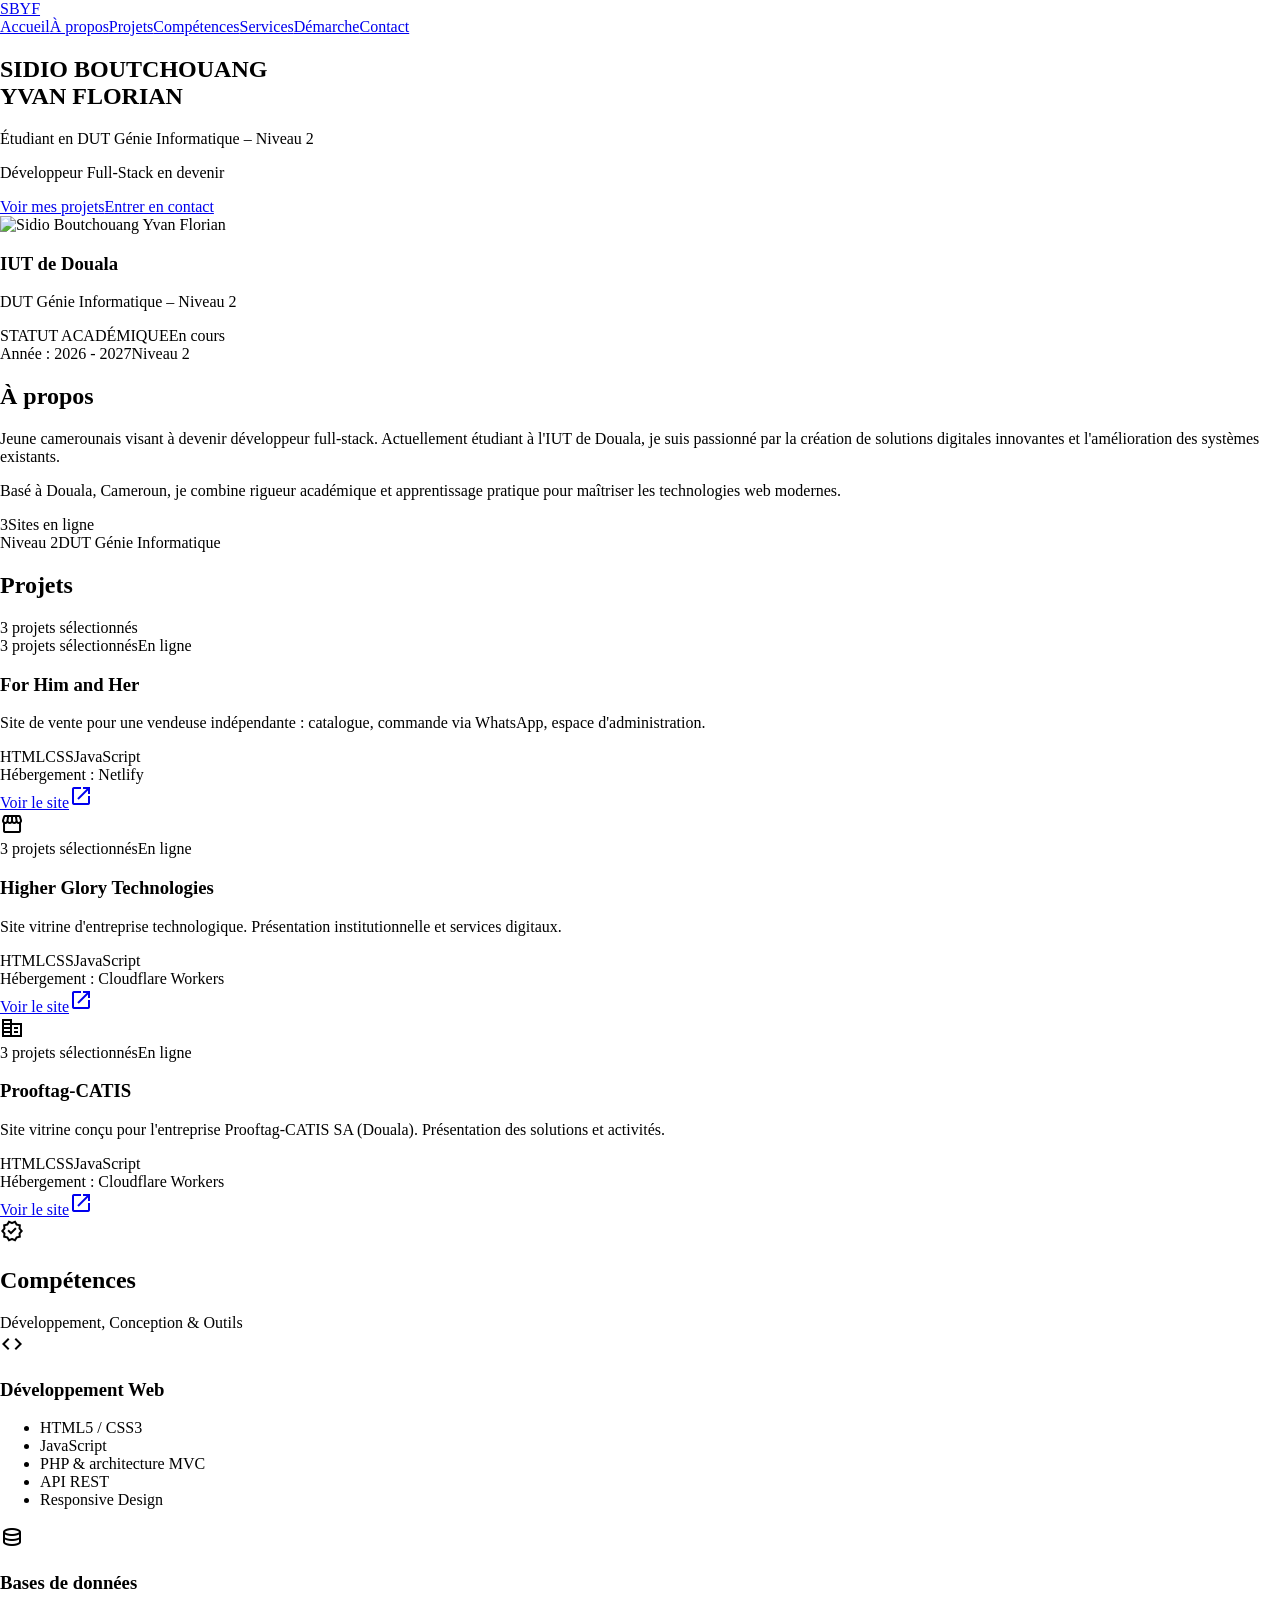
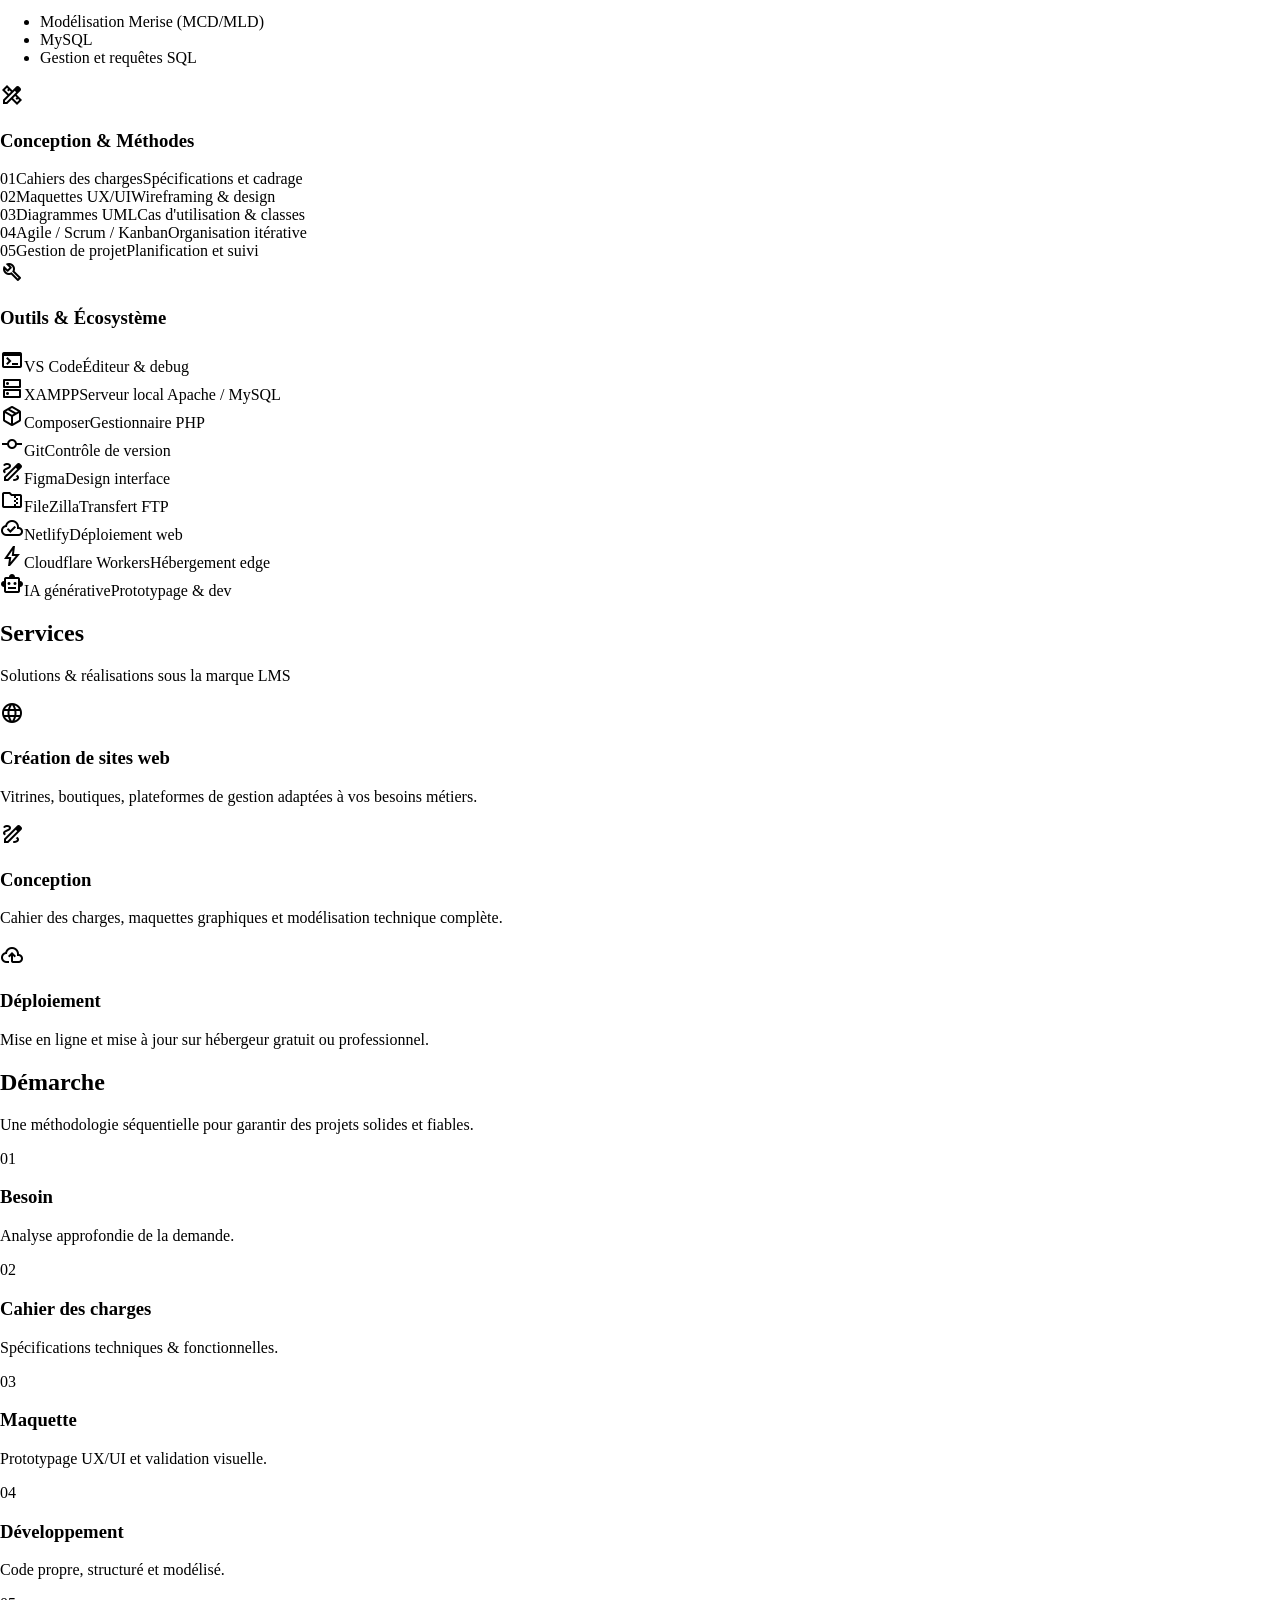
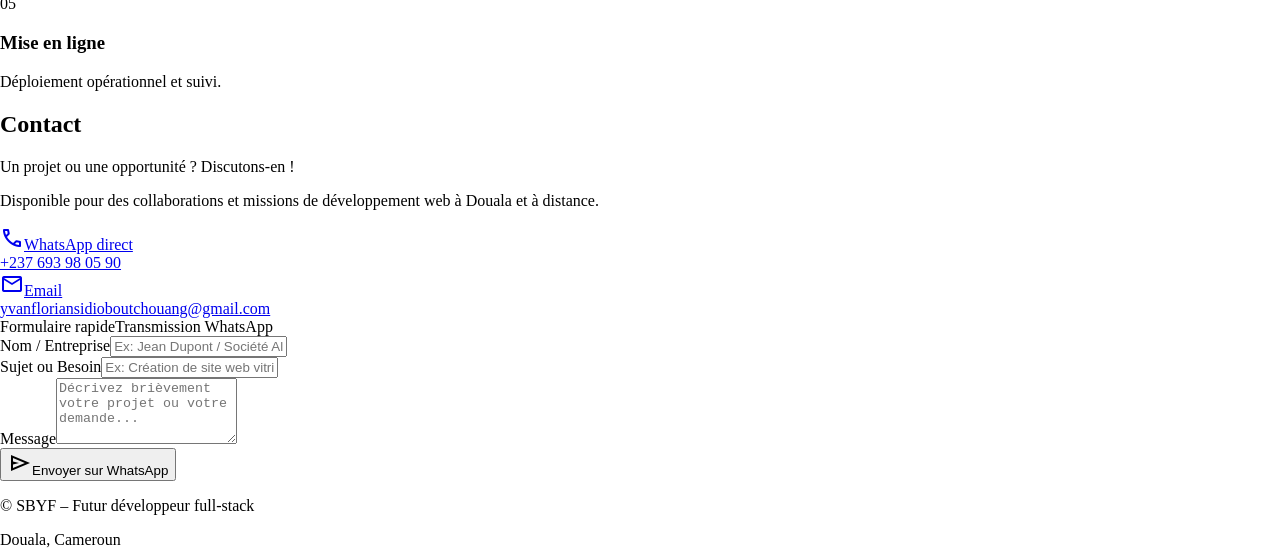
==== commit 072ac389: "final" ====
--- a/index.html
+++ b/index.html
@@ -1,7 +1,9 @@
-<!DOCTYPE html><html class="dark scroll-smooth" lang="fr"><head><meta charset="utf-8"><meta content="width=device-width, initial-scale=1.0" name="viewport"><meta content="web_standard" name="shell-type"><link href="https://fonts.googleapis.com" rel="preconnect"><link crossorigin="" href="https://fonts.gstatic.com" rel="preconnect"><link href="https://fonts.googleapis.com/css2?family=JetBrains+Mono:wght@400;500;600;700&amp;family=Plus+Jakarta+Sans:wght@400;500;600;700&amp;display=swap" rel="stylesheet"><link href="https://fonts.googleapis.com/css2?family=Material+Symbols+Outlined:wght,FILL@100..700,0..1&amp;display=swap" rel="stylesheet"><style>@layer base { html, body { margin: 0; padding: 0; } body { overscroll-behavior: none; } main > :first-child { margin-top: 0 !important; } main > :last-child { margin-bottom: 0 !important; } } ::-webkit-scrollbar { display: none; }</style><script src="https://cdn.tailwindcss.com?plugins=forms,container-queries"></script><script id="tailwind-config">tailwind.config = { darkMode: "class", theme: { extend: { "colors": { "surface-dim": "#0f131d", "primary-fixed-dim": "#4cd7f6", "primary": "#4cd7f6", "inverse-primary": "#00687a", "on-surface": "#dfe2f1", "surface-bright": "#353944", "tertiary-fixed": "#ffdcbf", "primary-container": "#06b6d4", "tertiary-fixed-dim": "#ffb873", "primary-fixed": "#acedff", "on-secondary-container": "#b6b9bb", "on-primary": "#003640", "tertiary-container": "#e89337", "on-secondary-fixed": "#191c1e", "on-secondary-fixed-variant": "#444749", "secondary-fixed": "#e0e3e5", "outline": "#869397", "on-error": "#690005", "on-tertiary-fixed-variant": "#6a3b00", "on-primary-container": "#00424f", "on-primary-fixed-variant": "#004e5c", "on-tertiary-fixed": "#2d1600", "surface-variant": "#313540", "error-container": "#93000a", "on-primary-fixed": "#001f26", "surface-container-lowest": "#0a0e18", "on-surface-variant": "#bcc9cd", "on-background": "#dfe2f1", "outline-variant": "#3d494c", "on-tertiary": "#4b2800", "secondary-fixed-dim": "#c4c7c9", "error": "#ffb4ab", "surface-container-high": "#262a35", "inverse-surface": "#dfe2f1", "tertiary": "#ffb873", "surface-container-low": "#171b26", "on-error-container": "#ffdad6", "on-secondary": "#2d3133", "surface-tint": "#4cd7f6", "surface-container-highest": "#313540", "background": "#0f131d", "surface": "#0f131d", "secondary-container": "#464a4b", "surface-container": "#1c1f2a", "secondary": "#c4c7c9", "on-tertiary-container": "#5b3200", "inverse-on-surface": "#2c303b" }, "borderRadius": { "DEFAULT": "0.125rem", "lg": "0.25rem", "xl": "0.5rem", "full": "0.75rem" }, "spacing": { "gutter-mobile": "1rem", "space-xl": "2.5rem", "margin-mobile": "1.25rem", "space-xs": "0.25rem", "space-lg": "1.5rem", "space-md": "1rem", "margin": "3rem", "gutter": "1.5rem", "space-sm": "0.5rem" }, "fontFamily": { "label-code": ["JetBrains Mono"], "body-md": ["Plus Jakarta Sans"], "label-tag": ["JetBrains Mono"], "headline-sm": ["Plus Jakarta Sans"], "body-sm": ["Plus Jakarta Sans"], "display": ["Plus Jakarta Sans"], "display-mobile": ["Plus Jakarta Sans"], "headline-lg": ["Plus Jakarta Sans"], "headline-md": ["Plus Jakarta Sans"], "body-lg": ["Plus Jakarta Sans"], "headline-lg-mobile": ["Plus Jakarta Sans"] }, "fontSize": { "label-code": ["0.8125rem", { "lineHeight": "1.4", "letterSpacing": "-0.01em", "fontWeight": "500" }], "body-md": ["0.9375rem", { "lineHeight": "1.6", "letterSpacing": "0", "fontWeight": "400" }], "label-tag": ["0.6875rem", { "lineHeight": "1.2", "letterSpacing": "0.06em", "fontWeight": "600" }], "headline-sm": ["1rem", { "lineHeight": "1.5", "letterSpacing": "0", "fontWeight": "600" }], "body-sm": ["0.8125rem", { "lineHeight": "1.5", "letterSpacing": "0.005em", "fontWeight": "400" }], "display": ["3.5rem", { "lineHeight": "1.1", "letterSpacing": "-0.03em", "fontWeight": "700" }], "display-mobile": ["2.25rem", { "lineHeight": "1.15", "letterSpacing": "-0.02em", "fontWeight": "700" }], "headline-lg": ["2rem", { "lineHeight": "1.25", "letterSpacing": "-0.02em", "fontWeight": "600" }], "headline-md": ["1.25rem", { "lineHeight": "1.4", "letterSpacing": "-0.01em", "fontWeight": "600" }], "body-lg": ["1.125rem", { "lineHeight": "1.7", "letterSpacing": "-0.005em", "fontWeight": "400" }], "headline-lg-mobile": ["1.5rem", { "lineHeight": "1.3", "letterSpacing": "-0.015em", "fontWeight": "600" }] } } } }</script></head><body class="bg-surface text-on-surface font-body-md text-body-md antialiased selection:bg-primary-container selection:text-on-primary-container"><header class="fixed top-0 left-0 right-0 z-50 bg-surface/90 backdrop-blur-xl shadow-[0_1px_8px_rgba(0,0,0,0.04)] border-b border-outline-variant/30"><div class="h-16 max-w-[1120px] mx-auto px-margin-mobile md:px-margin flex items-center justify-between"><div class="flex items-center gap-space-md"><a class="font-label-code text-label-code text-primary-container tracking-tight font-bold py-space-xs px-space-sm bg-surface-container-lowest rounded" href="#accueil">SBYF</a></div><div class="flex items-center gap-space-md lg:gap-space-lg"><nav class="hidden xl:flex items-center gap-1 font-body-sm text-body-sm"><a class="px-space-sm py-space-xs text-on-surface hover:text-primary-container hover:bg-surface-container rounded-lg" href="#accueil">Accueil</a><a class="px-space-sm py-space-xs text-on-surface-variant hover:text-on-surface hover:bg-surface-container rounded-lg" href="#a-propos">À propos</a><a class="px-space-sm py-space-xs text-on-surface-variant hover:text-on-surface hover:bg-surface-container rounded-lg" href="#projets">Projets</a><a class="px-space-sm py-space-xs text-on-surface-variant hover:text-on-surface hover:bg-surface-container rounded-lg" href="#competences">Compétences</a><a class="px-space-sm py-space-xs text-on-surface-variant hover:text-on-surface hover:bg-surface-container rounded-lg" href="#services">Services</a><a class="px-space-sm py-space-xs text-on-surface-variant hover:text-on-surface hover:bg-surface-container rounded-lg" href="#demarche">Démarche</a><a class="px-space-sm py-space-xs text-on-surface-variant hover:text-on-surface hover:bg-surface-container rounded-lg" href="#contact">Contact</a></nav></div></div></header><main class="w-full pt-16 bg-surface min-h-[calc(100vh-4rem)]"><div class="flex flex-col w-full"><div class="max-w-[1120px] w-full mx-auto px-margin-mobile md:px-margin space-y-space-xl pb-space-xl"><!-- HERO SECTION --><section class="pt-space-xl pb-space-lg" id="accueil"><div class="grid grid-cols-1 md:grid-cols-12 gap-gutter items-start"><div class="md:col-span-8 flex flex-col items-start"><h1 class="font-display text-display text-on-surface tracking-tight leading-none mb-space-md">SIDIO BOUTCHOUANG<br><span class="text-primary-container">YVAN FLORIAN</span></h1><div class="flex flex-col gap-space-xs mb-space-lg"><p class="font-headline-md text-headline-md text-on-surface font-semibold">Étudiant en DUT Génie Informatique – Niveau 2</p><p class="font-body-lg text-body-lg text-on-surface-variant font-medium">Développeur Full-Stack en devenir</p></div><div class="flex flex-wrap items-center gap-space-md"><a class="font-label-code text-label-code font-bold bg-primary-container text-on-primary-container px-space-lg py-space-sm rounded-lg hover:bg-on-surface hover:text-surface-container-lowest" href="#projets">Voir mes projets</a><a class="font-label-code text-label-code font-semibold bg-surface-container text-on-surface px-space-lg py-space-sm rounded-lg hover:bg-surface-container-high" href="#contact">Entrer en contact</a></div></div><div class="md:col-span-4 flex flex-col gap-space-md bg-surface-container-low p-space-lg rounded-xl border border-outline-variant/30"><div class="flex flex-col items-center text-center pt-space-xs"><div class="relative mb-space-md"><div class="w-44 h-44 rounded-full overflow-hidden border-2 border-primary-container/60 shadow-[0_0_25px_rgba(6,182,212,0.15)] bg-surface-container"><img src="https://lh3.googleusercontent.com/aida-public/[base64]" alt="Sidio Boutchouang Yvan Florian" class="w-full h-full object-cover object-top"></div><div class="absolute bottom-1 right-2 w-5 h-5 rounded-full bg-surface-container-low flex items-center justify-center p-0.5 border border-outline-variant/30"><span class="w-3 h-3 rounded-full bg-primary-container block"></span></div></div><div class="space-y-space-xs w-full"><h3 class="font-headline-sm text-headline-sm text-on-surface font-semibold">IUT de Douala</h3><p class="font-body-sm text-body-sm text-on-surface-variant">DUT Génie Informatique – Niveau 2</p></div></div><div class="flex items-center justify-between py-space-xs px-space-sm bg-surface-container rounded-lg border border-outline-variant/20"><span class="font-label-tag text-label-tag text-on-surface-variant uppercase tracking-wider">STATUT ACADÉMIQUE</span><span class="inline-flex items-center gap-space-xs font-label-code text-label-code text-primary-container font-semibold"><span class="w-2 h-2 rounded-full bg-primary-container"></span>En cours</span></div><div class="pt-space-xs flex items-center justify-between font-label-code text-label-code text-on-surface-variant border-t border-outline-variant/30"><span>Année : 2026 - 2027</span><span class="text-primary-container font-semibold">Niveau 2</span></div></div></div></section><!-- SECTION: À PROPOS --><section class="bg-surface-container-low p-space-lg md:p-space-xl rounded-xl border border-outline-variant/30" id="a-propos"><div class="grid grid-cols-1 md:grid-cols-12 gap-gutter"><div class="md:col-span-4 flex flex-col justify-between"><div><h2 class="font-headline-lg text-headline-lg text-on-surface">À propos</h2></div></div><div class="md:col-span-8 flex flex-col gap-space-lg"><div class="space-y-space-md"><p class="font-body-lg text-body-lg text-on-surface font-medium leading-relaxed">Jeune camerounais visant à devenir développeur full-stack. Actuellement étudiant à l'IUT de Douala, je suis passionné par la création de solutions digitales innovantes et l'amélioration des systèmes existants.</p><p class="font-body-lg text-body-lg text-on-surface font-medium leading-relaxed">Basé à Douala, Cameroun, je combine rigueur académique et apprentissage pratique pour maîtriser les technologies web modernes.</p></div><!-- METRICS --><div class="grid grid-cols-2 md:grid-cols-4 gap-space-md pt-space-md"><div class="bg-surface-container p-space-md rounded-lg flex flex-col border border-outline-variant/20"><span class="font-display-mobile text-display-mobile text-on-surface font-bold">5</span><span class="font-label-tag text-label-tag uppercase text-primary-container mt-space-xs">Sites en ligne</span></div><div class="bg-surface-container p-space-md rounded-lg flex flex-col border border-outline-variant/20"><span class="font-display-mobile text-display-mobile text-on-surface font-bold">2</span><span class="font-label-tag text-label-tag uppercase text-primary-container mt-space-xs">Projets en architecture MVC</span></div><div class="bg-surface-container p-space-md rounded-lg flex flex-col border border-outline-variant/20"><span class="font-display-mobile text-display-mobile text-on-surface font-bold">3</span><span class="font-label-tag text-label-tag uppercase text-primary-container mt-space-xs">Projets Vibcoder</span></div><div class="bg-surface-container p-space-md rounded-lg flex flex-col border border-outline-variant/20"><span class="font-headline-lg text-headline-lg text-on-surface font-bold mt-1">Niveau 2</span><span class="font-label-tag text-label-tag uppercase text-primary-container mt-space-xs">DUT Génie Informatique</span></div></div></div></div></section><!-- SECTION: FORMATION --><!-- SECTION: PROJETS --><section class="flex flex-col gap-space-lg" id="projets"><div class="flex flex-col md:flex-row md:items-end justify-between gap-space-xs"><div><h2 class="font-headline-lg text-headline-lg text-on-surface">Projets</h2></div><span class="font-label-code text-label-code text-on-surface-variant">5 projets sélectionnés</span></div><div class="grid grid-cols-1 md:grid-cols-2 lg:grid-cols-3 gap-gutter"><!-- CARD 1 --><article class="bg-surface-container-low p-space-lg rounded-xl flex flex-col justify-between hover:bg-surface-container border border-outline-variant/30"><div class="flex flex-col gap-space-md"><div class="flex items-center justify-between"><span class="font-label-code text-label-code text-primary-container font-semibold">WEB_01</span><span class="font-label-tag text-label-tag uppercase text-primary-container bg-surface-container-high px-space-sm py-space-xs rounded">En ligne</span></div><div><h3 class="font-headline-md text-headline-md text-on-surface font-semibold mb-space-xs">For Him and Her</h3><p class="font-body-md text-body-md text-on-surface-variant leading-relaxed">Site de vente pour une vendeuse indépendante : catalogue, commande via WhatsApp, espace d'administration.</p></div><div class="flex flex-wrap items-center gap-1.5 pt-space-xs"><span class="font-label-tag text-label-tag uppercase text-on-surface bg-surface-container-high px-2 py-0.5 rounded">HTML</span><span class="font-label-tag text-label-tag uppercase text-on-surface bg-surface-container-high px-2 py-0.5 rounded">CSS</span><span class="font-label-tag text-label-tag uppercase text-on-surface bg-surface-container-high px-2 py-0.5 rounded">JavaScript</span></div><div class="text-body-sm font-label-code text-on-surface-variant">Hébergement : Netlify</div></div><div class="pt-space-lg mt-space-lg border-t border-outline-variant/30 flex items-center justify-between"><a class="font-label-code text-label-code text-primary-container hover:text-on-surface font-semibold inline-flex items-center gap-1" href="https://for-him-and-her.netlify.app/" rel="noopener noreferrer" target="_blank"><span>Voir le site</span><span class="material-symbols-outlined text-[16px]">open_in_new</span></a><span class="material-symbols-outlined text-primary-container text-[20px]">storefront</span></div></article><!-- CARD 2 --><article class="bg-surface-container-low p-space-lg rounded-xl flex flex-col justify-between hover:bg-surface-container border border-outline-variant/30"><div class="flex flex-col gap-space-md"><div class="flex items-center justify-between"><span class="font-label-code text-label-code text-primary-container font-semibold">WEB_02</span><span class="font-label-tag text-label-tag uppercase text-primary-container bg-surface-container-high px-space-sm py-space-xs rounded">En ligne</span></div><div><h3 class="font-headline-md text-headline-md text-on-surface font-semibold mb-space-xs">Higher Glory Technologies</h3><p class="font-body-md text-body-md text-on-surface-variant leading-relaxed">Site vitrine d'entreprise technologique. Présentation institutionnelle et services digitaux.</p></div><div class="flex flex-wrap items-center gap-1.5 pt-space-xs"><span class="font-label-tag text-label-tag uppercase text-on-surface bg-surface-container-high px-2 py-0.5 rounded">HTML</span><span class="font-label-tag text-label-tag uppercase text-on-surface bg-surface-container-high px-2 py-0.5 rounded">CSS</span><span class="font-label-tag text-label-tag uppercase text-on-surface bg-surface-container-high px-2 py-0.5 rounded">JavaScript</span></div><div class="text-body-sm font-label-code text-on-surface-variant">Hébergement : Cloudflare Workers</div></div><div class="pt-space-lg mt-space-lg border-t border-outline-variant/30 flex items-center justify-between"><a class="font-label-code text-label-code text-primary-container hover:text-on-surface font-semibold inline-flex items-center gap-1" href="https://higher-glory-technologies.yvanfloriansidioboutchouang.workers.dev/" rel="noopener noreferrer" target="_blank"><span>Voir le site</span><span class="material-symbols-outlined text-[16px]">open_in_new</span></a><span class="material-symbols-outlined text-primary-container text-[20px]">corporate_fare</span></div></article><!-- CARD 3 --><article class="bg-surface-container-low p-space-lg rounded-xl flex flex-col justify-between hover:bg-surface-container border border-outline-variant/30"><div class="flex flex-col gap-space-md"><div class="flex items-center justify-between"><span class="font-label-code text-label-code text-primary-container font-semibold">WEB_03</span><span class="font-label-tag text-label-tag uppercase text-primary-container bg-surface-container-high px-space-sm py-space-xs rounded">En ligne</span></div><div><h3 class="font-headline-md text-headline-md text-on-surface font-semibold mb-space-xs">Prooftag-CATIS</h3><p class="font-body-md text-body-md text-on-surface-variant leading-relaxed">Site vitrine conçu pour l'entreprise Prooftag-CATIS SA (Douala). Présentation des solutions et activités.</p></div><div class="flex flex-wrap items-center gap-1.5 pt-space-xs"><span class="font-label-tag text-label-tag uppercase text-on-surface bg-surface-container-high px-2 py-0.5 rounded">HTML</span><span class="font-label-tag text-label-tag uppercase text-on-surface bg-surface-container-high px-2 py-0.5 rounded">CSS</span><span class="font-label-tag text-label-tag uppercase text-on-surface bg-surface-container-high px-2 py-0.5 rounded">JavaScript</span></div><div class="text-body-sm font-label-code text-on-surface-variant">Hébergement : Cloudflare Workers</div></div><div class="pt-space-lg mt-space-lg border-t border-outline-variant/30 flex items-center justify-between"><a class="font-label-code text-label-code text-primary-container hover:text-on-surface font-semibold inline-flex items-center gap-1" href="https://prooftag-catis-s-a.yvanfloriansidioboutchouang.workers.dev/" rel="noopener noreferrer" target="_blank"><span>Voir le site</span><span class="material-symbols-outlined text-[16px]">open_in_new</span></a><span class="material-symbols-outlined text-primary-container text-[20px]">verified</span></div></article><!-- CARD 4 --><article class="bg-surface-container-low p-space-lg rounded-xl flex flex-col justify-between hover:bg-surface-container border border-outline-variant/30"><div class="flex flex-col gap-space-md"><div class="flex items-center justify-between"><span class="font-label-code text-label-code text-primary-container font-semibold">WEB_04</span><span class="font-label-tag text-label-tag uppercase text-primary-container bg-surface-container-high px-space-sm py-space-xs rounded">En ligne</span></div><div><h3 class="font-headline-md text-headline-md text-on-surface font-semibold mb-space-xs">Projet MVC #1</h3><p class="font-body-md text-body-md text-on-surface-variant leading-relaxed">Site d'apprentissage du PHP orienté MVC en 8 niveaux, avec leçons, exercices et mini-projets.</p></div><div class="flex flex-wrap items-center gap-1.5 pt-space-xs"><span class="font-label-tag text-label-tag uppercase text-on-surface bg-surface-container-high px-2 py-0.5 rounded">PHP</span><span class="font-label-tag text-label-tag uppercase text-on-surface bg-surface-container-high px-2 py-0.5 rounded">MVC</span></div></div><div class="pt-space-lg mt-space-lg border-t border-outline-variant/30 flex items-center justify-between"><a class="font-label-code text-label-code text-primary-container hover:text-on-surface font-semibold inline-flex items-center gap-1" href="#" rel="noopener noreferrer" target="_blank"><span>Voir le site</span><span class="material-symbols-outlined text-[16px]">open_in_new</span></a><span class="material-symbols-outlined text-primary-container text-[20px]">school</span></div></article><!-- CARD 5 --><article class="bg-surface-container-low p-space-lg rounded-xl flex flex-col justify-between hover:bg-surface-container border border-outline-variant/30"><div class="flex flex-col gap-space-md"><div class="flex items-center justify-between"><span class="font-label-code text-label-code text-primary-container font-semibold">WEB_05</span><span class="font-label-tag text-label-tag uppercase text-primary-container bg-surface-container-high px-space-sm py-space-xs rounded">En ligne</span></div><div><h3 class="font-headline-md text-headline-md text-on-surface font-semibold mb-space-xs">Projet MVC #2</h3><p class="font-body-md text-body-md text-on-surface-variant leading-relaxed">Second projet en architecture MVC. Plateforme web dynamique structurée en modèle-vue-contrôleur.</p></div><div class="flex flex-wrap items-center gap-1.5 pt-space-xs"><span class="font-label-tag text-label-tag uppercase text-on-surface bg-surface-container-high px-2 py-0.5 rounded">PHP</span><span class="font-label-tag text-label-tag uppercase text-on-surface bg-surface-container-high px-2 py-0.5 rounded">MVC</span></div></div><div class="pt-space-lg mt-space-lg border-t border-outline-variant/30 flex items-center justify-between"><a class="font-label-code text-label-code text-primary-container hover:text-on-surface font-semibold inline-flex items-center gap-1" href="#" rel="noopener noreferrer" target="_blank"><span>Voir le site</span><span class="material-symbols-outlined text-[16px]">open_in_new</span></a><span class="material-symbols-outlined text-primary-container text-[20px]">layers</span></div></article></div></section><!-- SECTION: COMPÉTENCES --><section class="bg-surface-container-low p-space-lg md:p-space-xl rounded-xl flex flex-col gap-space-xl border border-outline-variant/30" id="competences"><div class="flex flex-col md:flex-row md:items-end justify-between gap-space-xs"><div><h2 class="font-headline-lg text-headline-lg text-on-surface">Compétences</h2></div><span class="font-label-code text-label-code text-on-surface-variant">Développement, Conception &amp; Outils</span></div><div class="space-y-space-xl"><div class="grid grid-cols-1 md:grid-cols-2 gap-gutter"><div class="bg-surface-container p-space-lg rounded-lg flex flex-col justify-between border border-outline-variant/20"><div class="flex items-center gap-space-sm mb-space-md"><span class="material-symbols-outlined text-primary-container text-[22px]">code</span><h3 class="font-headline-sm text-headline-sm text-on-surface font-semibold">Développement Web</h3></div><ul class="space-y-space-xs font-body-md text-body-md text-on-surface-variant"><li class="flex items-center gap-space-sm text-on-surface"><span class="w-1.5 h-1.5 rounded-full bg-primary-container"></span>HTML5 / CSS3</li><li class="flex items-center gap-space-sm text-on-surface"><span class="w-1.5 h-1.5 rounded-full bg-primary-container"></span>JavaScript</li><li class="flex items-center gap-space-sm text-on-surface"><span class="w-1.5 h-1.5 rounded-full bg-primary-container"></span>PHP &amp; architecture MVC</li><li class="flex items-center gap-space-sm text-on-surface"><span class="w-1.5 h-1.5 rounded-full bg-primary-container"></span>API REST</li><li class="flex items-center gap-space-sm text-on-surface"><span class="w-1.5 h-1.5 rounded-full bg-primary-container"></span>Responsive Design</li></ul></div><div class="bg-surface-container p-space-lg rounded-lg flex flex-col justify-between border border-outline-variant/20"><div class="flex items-center gap-space-sm mb-space-md"><span class="material-symbols-outlined text-primary-container text-[22px]">database</span><h3 class="font-headline-sm text-headline-sm text-on-surface font-semibold">Bases de données</h3></div><ul class="space-y-space-xs font-body-md text-body-md text-on-surface-variant"><li class="flex items-center gap-space-sm text-on-surface"><span class="w-1.5 h-1.5 rounded-full bg-primary-container"></span>Modélisation Merise (MCD/MLD)</li><li class="flex items-center gap-space-sm text-on-surface"><span class="w-1.5 h-1.5 rounded-full bg-primary-container"></span>MySQL</li><li class="flex items-center gap-space-sm text-on-surface"><span class="w-1.5 h-1.5 rounded-full bg-primary-container"></span>Gestion et requêtes SQL</li></ul></div></div><div class="flex flex-col gap-space-md pt-space-xs"><div class="flex items-center gap-space-sm border-b border-outline-variant/30 pb-space-xs"><span class="material-symbols-outlined text-primary-container text-[24px]">design_services</span><h3 class="font-headline-md text-headline-md text-on-surface font-semibold">Conception &amp; Méthodes</h3></div><div class="grid grid-cols-1 sm:grid-cols-2 md:grid-cols-3 lg:grid-cols-5 gap-space-sm"><div class="bg-surface-container p-space-md rounded-lg flex flex-col gap-space-xs border border-outline-variant/20 hover:border-primary-container/40"><span class="font-label-tag text-label-tag uppercase text-primary-container">01</span><span class="font-headline-sm text-headline-sm text-on-surface font-medium">Cahiers des charges</span><span class="font-body-sm text-body-sm text-on-surface-variant">Spécifications et cadrage</span></div><div class="bg-surface-container p-space-md rounded-lg flex flex-col gap-space-xs border border-outline-variant/20 hover:border-primary-container/40"><span class="font-label-tag text-label-tag uppercase text-primary-container">02</span><span class="font-headline-sm text-headline-sm text-on-surface font-medium">Maquettes UX/UI</span><span class="font-body-sm text-body-sm text-on-surface-variant">Wireframing &amp; design</span></div><div class="bg-surface-container p-space-md rounded-lg flex flex-col gap-space-xs border border-outline-variant/20 hover:border-primary-container/40"><span class="font-label-tag text-label-tag uppercase text-primary-container">03</span><span class="font-headline-sm text-headline-sm text-on-surface font-medium">Diagrammes UML</span><span class="font-body-sm text-body-sm text-on-surface-variant">Cas d'utilisation &amp; classes</span></div><div class="bg-surface-container p-space-md rounded-lg flex flex-col gap-space-xs border border-outline-variant/20 hover:border-primary-container/40"><span class="font-label-tag text-label-tag uppercase text-primary-container">04</span><span class="font-headline-sm text-headline-sm text-on-surface font-medium">Agile / Scrum / Kanban</span><span class="font-body-sm text-body-sm text-on-surface-variant">Organisation itérative</span></div><div class="bg-surface-container p-space-md rounded-lg flex flex-col gap-space-xs border border-outline-variant/20 hover:border-primary-container/40"><span class="font-label-tag text-label-tag uppercase text-primary-container">05</span><span class="font-headline-sm text-headline-sm text-on-surface font-medium">Gestion de projet</span><span class="font-body-sm text-body-sm text-on-surface-variant">Planification et suivi</span></div></div></div><div class="flex flex-col gap-space-md pt-space-xs"><div class="flex items-center gap-space-sm border-b border-outline-variant/30 pb-space-xs"><span class="material-symbols-outlined text-primary-container text-[24px]">build</span><h3 class="font-headline-md text-headline-md text-on-surface font-semibold">Outils &amp; Écosystème</h3></div><div class="grid grid-cols-2 sm:grid-cols-3 md:grid-cols-3 lg:grid-cols-5 gap-space-sm"><div class="bg-surface-container p-space-md rounded-lg flex flex-col gap-space-xs border border-outline-variant/20 hover:border-primary-container/40"><span class="material-symbols-outlined text-primary-container text-[20px]">terminal</span><span class="font-label-code text-label-code text-on-surface font-semibold">VS Code</span><span class="font-body-sm text-body-sm text-on-surface-variant">Éditeur &amp; debug</span></div><div class="bg-surface-container p-space-md rounded-lg flex flex-col gap-space-xs border border-outline-variant/20 hover:border-primary-container/40"><span class="material-symbols-outlined text-primary-container text-[20px]">dns</span><span class="font-label-code text-label-code text-on-surface font-semibold">XAMPP</span><span class="font-body-sm text-body-sm text-on-surface-variant">Serveur local Apache / MySQL</span></div><div class="bg-surface-container p-space-md rounded-lg flex flex-col gap-space-xs border border-outline-variant/20 hover:border-primary-container/40"><span class="material-symbols-outlined text-primary-container text-[20px]">package_2</span><span class="font-label-code text-label-code text-on-surface font-semibold">Composer</span><span class="font-body-sm text-body-sm text-on-surface-variant">Gestionnaire PHP</span></div><div class="bg-surface-container p-space-md rounded-lg flex flex-col gap-space-xs border border-outline-variant/20 hover:border-primary-container/40"><span class="material-symbols-outlined text-primary-container text-[20px]">commit</span><span class="font-label-code text-label-code text-on-surface font-semibold">Git / GitHub</span><span class="font-body-sm text-body-sm text-on-surface-variant">Contrôle de version</span></div><div class="bg-surface-container p-space-md rounded-lg flex flex-col gap-space-xs border border-outline-variant/20 hover:border-primary-container/40"><span class="material-symbols-outlined text-primary-container text-[20px]">draw</span><span class="font-label-code text-label-code text-on-surface font-semibold">Figma</span><span class="font-body-sm text-body-sm text-on-surface-variant">Design interface</span></div><div class="bg-surface-container p-space-md rounded-lg flex flex-col gap-space-xs border border-outline-variant/20 hover:border-primary-container/40"><span class="material-symbols-outlined text-primary-container text-[20px]">folder_zip</span><span class="font-label-code text-label-code text-on-surface font-semibold">FileZilla</span><span class="font-body-sm text-body-sm text-on-surface-variant">Transfert FTP</span></div><div class="bg-surface-container p-space-md rounded-lg flex flex-col gap-space-xs border border-outline-variant/20 hover:border-primary-container/40"><span class="material-symbols-outlined text-primary-container text-[20px]">cloud_done</span><span class="font-label-code text-label-code text-on-surface font-semibold">Netlify</span><span class="font-body-sm text-body-sm text-on-surface-variant">Déploiement web</span></div><div class="bg-surface-container p-space-md rounded-lg flex flex-col gap-space-xs border border-outline-variant/20 hover:border-primary-container/40"><span class="material-symbols-outlined text-primary-container text-[20px]">bolt</span><span class="font-label-code text-label-code text-on-surface font-semibold">Cloudflare Workers</span><span class="font-body-sm text-body-sm text-on-surface-variant">Hébergement edge</span></div><div class="bg-surface-container p-space-md rounded-lg flex flex-col gap-space-xs border border-outline-variant/20 hover:border-primary-container/40 sm:col-span-2 md:col-span-1"><span class="material-symbols-outlined text-primary-container text-[20px]">smart_toy</span><span class="font-label-code text-label-code text-on-surface font-semibold">IA générative</span><span class="font-body-sm text-body-sm text-on-surface-variant">Prototypage &amp; dev</span></div></div></div></div></section><!-- SECTION: SERVICES --><section class="bg-surface-container-low p-space-lg md:p-space-xl rounded-xl flex flex-col gap-space-lg border border-outline-variant/30" id="services"><div class="flex flex-col md:flex-row md:items-end justify-between gap-space-xs"><div><h2 class="font-headline-lg text-headline-lg text-on-surface">Services</h2><p class="font-body-md text-body-md text-on-surface-variant mt-1">Solutions &amp; réalisations sous la marque LMS</p></div></div><div class="grid grid-cols-1 md:grid-cols-3 gap-gutter"><div class="bg-surface-container p-space-lg rounded-lg flex flex-col gap-space-sm border border-outline-variant/20"><span class="material-symbols-outlined text-primary-container text-[26px]">language</span><h3 class="font-headline-sm text-headline-sm text-on-surface font-semibold">Création de sites web</h3><p class="font-body-md text-body-md text-on-surface-variant">Vitrines, boutiques, plateformes de gestion adaptées à vos besoins métiers.</p></div><div class="bg-surface-container p-space-lg rounded-lg flex flex-col gap-space-sm border border-outline-variant/20"><span class="material-symbols-outlined text-primary-container text-[26px]">draw</span><h3 class="font-headline-sm text-headline-sm text-on-surface font-semibold">Conception</h3><p class="font-body-md text-body-md text-on-surface-variant">Cahier des charges, maquettes graphiques et modélisation technique complète.</p></div><div class="bg-surface-container p-space-lg rounded-lg flex flex-col gap-space-sm border border-outline-variant/20"><span class="material-symbols-outlined text-primary-container text-[26px]">cloud_upload</span><h3 class="font-headline-sm text-headline-sm text-on-surface font-semibold">Déploiement</h3><p class="font-body-md text-body-md text-on-surface-variant">Mise en ligne et mise à jour sur hébergeur gratuit ou professionnel.</p></div></div></section><!-- SECTION: DÉMARCHE --><section class="bg-surface-container-low p-space-lg md:p-space-xl rounded-xl flex flex-col gap-space-lg border border-outline-variant/30" id="demarche"><div><h2 class="font-headline-lg text-headline-lg text-on-surface">Démarche</h2><p class="font-body-md text-body-md text-on-surface-variant mt-1">Une méthodologie séquentielle pour garantir des projets solides et fiables.</p></div><div class="grid grid-cols-1 sm:grid-cols-2 md:grid-cols-5 gap-space-md"><div class="bg-surface-container p-space-md rounded-lg flex flex-col gap-space-xs border border-outline-variant/20"><span class="font-label-code text-label-code text-primary-container font-bold">01</span><h3 class="font-headline-sm text-headline-sm text-on-surface font-semibold">Besoin</h3><p class="font-body-sm text-body-sm text-on-surface-variant">Analyse approfondie de la demande.</p></div><div class="bg-surface-container p-space-md rounded-lg flex flex-col gap-space-xs border border-outline-variant/20"><span class="font-label-code text-label-code text-primary-container font-bold">02</span><h3 class="font-headline-sm text-headline-sm text-on-surface font-semibold">Cahier des charges</h3><p class="font-body-sm text-body-sm text-on-surface-variant">Spécifications techniques &amp; fonctionnelles.</p></div><div class="bg-surface-container p-space-md rounded-lg flex flex-col gap-space-xs border border-outline-variant/20"><span class="font-label-code text-label-code text-primary-container font-bold">03</span><h3 class="font-headline-sm text-headline-sm text-on-surface font-semibold">Maquette</h3><p class="font-body-sm text-body-sm text-on-surface-variant">Prototypage UX/UI et validation visuelle.</p></div><div class="bg-surface-container p-space-md rounded-lg flex flex-col gap-space-xs border border-outline-variant/20"><span class="font-label-code text-label-code text-primary-container font-bold">04</span><h3 class="font-headline-sm text-headline-sm text-on-surface font-semibold">Développement</h3><p class="font-body-sm text-body-sm text-on-surface-variant">Code propre, structuré et modélisé.</p></div><div class="bg-surface-container p-space-md rounded-lg flex flex-col gap-space-xs border border-outline-variant/20"><span class="font-label-code text-label-code text-primary-container font-bold">05</span><h3 class="font-headline-sm text-headline-sm text-on-surface font-semibold">Mise en ligne</h3><p class="font-body-sm text-body-sm text-on-surface-variant">Déploiement opérationnel et suivi.</p></div></div></section><!-- SECTION: LANGUES ET CENTRES D'INTÉRÊT --><!-- SECTION: CONTACT --><section class="bg-surface-container-low p-space-lg md:p-space-xl rounded-xl border border-outline-variant/30" id="contact"><div class="grid grid-cols-1 lg:grid-cols-12 gap-gutter items-start"><div class="lg:col-span-5 flex flex-col gap-space-md"><div><h2 class="font-headline-lg text-headline-lg text-on-surface">Contact</h2><p class="font-headline-md text-headline-md text-on-surface font-medium mt-1">Un projet ou une opportunité ? Discutons-en !</p><p class="font-body-md text-body-md text-on-surface-variant mt-2">Disponible pour des collaborations et missions de développement web à Douala et à distance.</p></div><div class="flex flex-col gap-space-sm pt-space-xs"><a class="flex items-center justify-between p-space-md bg-surface-container hover:bg-primary-container hover:text-on-primary-container text-on-surface rounded-lg group border border-outline-variant/30" href="https://wa.me/237693980590" rel="noopener noreferrer" target="_blank"><div class="flex items-center gap-space-md"><span class="material-symbols-outlined text-[20px]">call</span><span class="font-headline-sm text-headline-sm font-semibold">WhatsApp direct</span></div><span class="font-label-code text-label-code text-on-surface-variant group-hover:text-on-primary-container font-semibold">+237 693 98 05 90</span></a><a class="flex items-center justify-between p-space-md bg-surface-container hover:bg-primary-container hover:text-on-primary-container text-on-surface rounded-lg group border border-outline-variant/30" href="mailto:yvanfloriansidioboutchouang@gmail.com"><div class="flex items-center gap-space-md"><span class="material-symbols-outlined text-[20px]">mail</span><span class="font-headline-sm text-headline-sm font-semibold">Email</span></div><span class="font-label-code text-label-code text-on-surface-variant group-hover:text-on-primary-container font-semibold text-[13px]">yvanfloriansidioboutchouang@gmail.com</span></a></div></div><div class="lg:col-span-7 bg-surface-container p-space-lg rounded-xl border border-outline-variant/30"><div class="flex items-center justify-between pb-space-sm border-b border-outline-variant/30 mb-space-md"><span class="font-label-tag text-label-tag uppercase tracking-wider text-primary-container font-semibold">Formulaire rapide</span><span class="font-label-code text-label-code text-on-surface-variant flex items-center gap-1"><span class="w-2 h-2 rounded-full bg-primary-container"></span>Transmission WhatsApp</span></div><form class="flex flex-col gap-space-md" onsubmit="event.preventDefault(); const nom = document.getElementById('contact-nom').value.trim(); const sujet = document.getElementById('contact-sujet').value.trim(); const msg = document.getElementById('contact-message').value.trim(); const texte = encodeURIComponent(`Bonjour Yvan Florian,
+<!DOCTYPE html><html class="dark scroll-smooth" lang="fr"><head><meta charset="utf-8"><meta content="width=device-width, initial-scale=1.0" name="viewport"><meta content="web_standard" name="shell-type"><link href="https://fonts.googleapis.com" rel="preconnect"><link crossorigin="" href="https://fonts.gstatic.com" rel="preconnect"><link href="https://fonts.googleapis.com/css2?family=JetBrains+Mono:wght@400;500;600;700&amp;family=Plus+Jakarta+Sans:wght@400;500;600;700&amp;display=swap" rel="stylesheet"><link href="https://fonts.googleapis.com/css2?family=Material+Symbols+Outlined:wght,FILL@100..700,0..1&amp;display=swap" rel="stylesheet"><style>@layer base { html, body { margin: 0; padding: 0; } body { overscroll-behavior: none; } main > :first-child { margin-top: 0 !important; } main > :last-child { margin-bottom: 0 !important; } } ::-webkit-scrollbar { display: none; }</style><script src="https://cdn.tailwindcss.com?plugins=forms,container-queries"></script><script id="tailwind-config">tailwind.config = { darkMode: "class", theme: { extend: { "colors": { "surface-dim": "#0f131d", "primary-fixed-dim": "#4cd7f6", "primary": "#4cd7f6", "inverse-primary": "#00687a", "on-surface": "#dfe2f1", "surface-bright": "#353944", "tertiary-fixed": "#ffdcbf", "primary-container": "#06b6d4", "tertiary-fixed-dim": "#ffb873", "primary-fixed": "#acedff", "on-secondary-container": "#b6b9bb", "on-primary": "#003640", "tertiary-container": "#e89337", "on-secondary-fixed": "#191c1e", "on-secondary-fixed-variant": "#444749", "secondary-fixed": "#e0e3e5", "outline": "#869397", "on-error": "#690005", "on-tertiary-fixed-variant": "#6a3b00", "on-primary-container": "#00424f", "on-primary-fixed-variant": "#004e5c", "on-tertiary-fixed": "#2d1600", "surface-variant": "#313540", "error-container": "#93000a", "on-primary-fixed": "#001f26", "surface-container-lowest": "#0a0e18", "on-surface-variant": "#bcc9cd", "on-background": "#dfe2f1", "outline-variant": "#3d494c", "on-tertiary": "#4b2800", "secondary-fixed-dim": "#c4c7c9", "error": "#ffb4ab", "surface-container-high": "#262a35", "inverse-surface": "#dfe2f1", "tertiary": "#ffb873", "surface-container-low": "#171b26", "on-error-container": "#ffdad6", "on-secondary": "#2d3133", "surface-tint": "#4cd7f6", "surface-container-highest": "#313540", "background": "#0f131d", "surface": "#0f131d", "secondary-container": "#464a4b", "surface-container": "#1c1f2a", "secondary": "#c4c7c9", "on-tertiary-container": "#5b3200", "inverse-on-surface": "#2c303b" }, "borderRadius": { "DEFAULT": "0.125rem", "lg": "0.25rem", "xl": "0.5rem", "full": "0.75rem" }, "spacing": { "gutter-mobile": "1rem", "space-xl": "2.5rem", "margin-mobile": "1.25rem", "space-xs": "0.25rem", "space-lg": "1.5rem", "space-md": "1rem", "margin": "3rem", "gutter": "1.5rem", "space-sm": "0.5rem" }, "fontFamily": { "label-code": ["JetBrains Mono"], "body-md": ["Plus Jakarta Sans"], "label-tag": ["JetBrains Mono"], "headline-sm": ["Plus Jakarta Sans"], "body-sm": ["Plus Jakarta Sans"], "display": ["Plus Jakarta Sans"], "display-mobile": ["Plus Jakarta Sans"], "headline-lg": ["Plus Jakarta Sans"], "headline-md": ["Plus Jakarta Sans"], "body-lg": ["Plus Jakarta Sans"], "headline-lg-mobile": ["Plus Jakarta Sans"] }, "fontSize": { "label-code": ["0.8125rem", { "lineHeight": "1.4", "letterSpacing": "-0.01em", "fontWeight": "500" }], "body-md": ["0.9375rem", { "lineHeight": "1.6", "letterSpacing": "0", "fontWeight": "400" }], "label-tag": ["0.6875rem", { "lineHeight": "1.2", "letterSpacing": "0.06em", "fontWeight": "600" }], "headline-sm": ["1rem", { "lineHeight": "1.5", "letterSpacing": "0", "fontWeight": "600" }], "body-sm": ["0.8125rem", { "lineHeight": "1.5", "letterSpacing": "0.005em", "fontWeight": "400" }], "display": ["3.5rem", { "lineHeight": "1.1", "letterSpacing": "-0.03em", "fontWeight": "700" }], "display-mobile": ["2.25rem", { "lineHeight": "1.15", "letterSpacing": "-0.02em", "fontWeight": "700" }], "headline-lg": ["2rem", { "lineHeight": "1.25", "letterSpacing": "-0.02em", "fontWeight": "600" }], "headline-md": ["1.25rem", { "lineHeight": "1.4", "letterSpacing": "-0.01em", "fontWeight": "600" }], "body-lg": ["1.125rem", { "lineHeight": "1.7", "letterSpacing": "-0.005em", "fontWeight": "400" }], "headline-lg-mobile": ["1.5rem", { "lineHeight": "1.3", "letterSpacing": "-0.015em", "fontWeight": "600" }] } } } }</script></head><body class="bg-surface text-on-surface font-body-md text-body-md antialiased selection:bg-primary-container selection:text-on-primary-container"><header class="fixed top-0 left-0 right-0 z-50 bg-surface/90 backdrop-blur-xl shadow-[0_1px_8px_rgba(0,0,0,0.04)] border-b border-outline-variant/30"><div class="h-16 max-w-7xl mx-auto px-4 sm:px-6 lg:px-8 flex items-center justify-between"><div class="flex items-center gap-space-md"><a class="font-label-code text-label-code text-primary-container tracking-tight font-bold py-space-xs px-space-sm bg-surface-container-lowest rounded" href="#accueil">SBYF</a></div><div class="flex items-center gap-space-md lg:gap-space-lg"><nav class="hidden xl:flex items-center gap-1 font-body-sm text-body-sm"><a class="px-space-sm py-space-xs text-on-surface hover:text-primary-container hover:bg-surface-container rounded-lg" href="#accueil">Accueil</a><a class="px-space-sm py-space-xs text-on-surface-variant hover:text-on-surface hover:bg-surface-container rounded-lg" href="#a-propos">À propos</a><a class="px-space-sm py-space-xs text-on-surface-variant hover:text-on-surface hover:bg-surface-container rounded-lg" href="#projets">Projets</a><a class="px-space-sm py-space-xs text-on-surface-variant hover:text-on-surface hover:bg-surface-container rounded-lg" href="#competences">Compétences</a><a class="px-space-sm py-space-xs text-on-surface-variant hover:text-on-surface hover:bg-surface-container rounded-lg" href="#services">Services</a><a class="px-space-sm py-space-xs text-on-surface-variant hover:text-on-surface hover:bg-surface-container rounded-lg" href="#demarche">Démarche</a><a class="px-space-sm py-space-xs text-on-surface-variant hover:text-on-surface hover:bg-surface-container rounded-lg" href="#contact">Contact</a></nav></div></div></header><main class="w-full pt-16 bg-surface min-h-[calc(100vh-4rem)]"><div class="flex flex-col w-full"><div class="max-w-7xl w-full mx-auto px-4 sm:px-6 lg:px-8 space-y-space-xl pb-space-xl"><!-- HERO SECTION --><section class="pt-space-xl pb-space-lg" id="accueil"><div class="grid grid-cols-1 md:grid-cols-12 gap-gutter items-start"><div class="md:col-span-8 flex flex-col items-start"><h1 class="font-display text-display text-on-surface tracking-tight leading-none mb-space-md">SIDIO BOUTCHOUANG<br><span class="text-primary-container">YVAN FLORIAN</span></h1><div class="flex flex-col gap-space-xs mb-space-lg"><p class="font-headline-md text-headline-md text-on-surface font-semibold">Étudiant en DUT Génie Informatique – Niveau 2</p><p class="font-body-lg text-body-lg text-on-surface-variant font-medium">Développeur Full-Stack en devenir</p></div><div class="flex flex-wrap items-center gap-space-md"><a class="font-label-code text-label-code font-bold bg-primary-container text-on-primary-container px-space-lg py-space-sm rounded-lg hover:bg-on-surface hover:text-surface-container-lowest" href="#projets">Voir mes projets</a><a class="font-label-code text-label-code font-semibold bg-surface-container text-on-surface px-space-lg py-space-sm rounded-lg hover:bg-surface-container-high" href="#contact">Entrer en contact</a></div></div><div class="md:col-span-4 flex flex-col gap-space-md bg-surface-container-low p-space-lg rounded-xl border border-outline-variant/30"><div class="flex flex-col items-center text-center pt-space-xs"><div class="relative mb-space-md"><div class="w-44 h-44 rounded-full overflow-hidden border-2 border-primary-container/60 shadow-[0_0_25px_rgba(6,182,212,0.15)] bg-surface-container"><img src="https://lh3.googleusercontent.com/aida-public/[base64]" alt="Sidio Boutchouang Yvan Florian" class="w-full h-full object-cover object-top"></div><div class="absolute bottom-1 right-2 w-5 h-5 rounded-full bg-surface-container-low flex items-center justify-center p-0.5 border border-outline-variant/30"><span class="w-3 h-3 rounded-full bg-primary-container block"></span></div></div><div class="space-y-space-xs w-full"><h3 class="font-headline-sm text-headline-sm text-on-surface font-semibold">IUT de Douala</h3><p class="font-body-sm text-body-sm text-on-surface-variant">DUT Génie Informatique – Niveau 2</p></div></div><div class="flex items-center justify-between py-space-xs px-space-sm bg-surface-container rounded-lg border border-outline-variant/20"><span class="font-label-tag text-label-tag text-on-surface-variant uppercase tracking-wider">STATUT ACADÉMIQUE</span><span class="inline-flex items-center gap-space-xs font-label-code text-label-code text-primary-container font-semibold"><span class="w-2 h-2 rounded-full bg-primary-container"></span>En cours</span></div><div class="pt-space-xs flex items-center justify-between font-label-code text-label-code text-on-surface-variant border-t border-outline-variant/30"><span>Année : 2026 - 2027</span><span class="text-primary-container font-semibold">Niveau 2</span></div></div></div></section><!-- SECTION: À PROPOS --><section class="bg-surface-container-low p-space-lg md:p-space-xl rounded-xl border border-outline-variant/30" id="a-propos"><div class="grid grid-cols-1 md:grid-cols-12 gap-gutter"><div class="md:col-span-4 flex flex-col justify-between"><div><h2 class="font-headline-lg text-headline-lg text-on-surface">À propos</h2></div></div><div class="md:col-span-8 flex flex-col gap-space-lg"><div class="space-y-space-md"><p class="font-body-lg text-body-lg text-on-surface font-medium leading-relaxed">Jeune camerounais visant à devenir développeur full-stack. Actuellement étudiant à l'IUT de Douala, je suis passionné par la création de solutions digitales innovantes et l'amélioration des systèmes existants.</p><p class="font-body-lg text-body-lg text-on-surface font-medium leading-relaxed">Basé à Douala, Cameroun, je combine rigueur académique et apprentissage pratique pour maîtriser les technologies web modernes.</p></div><!-- METRICS --><div class="grid grid-cols-1 sm:grid-cols-2 gap-space-md pt-space-md"><div class="bg-surface-container p-space-md rounded-lg flex flex-col border border-outline-variant/20"><span class="font-display-mobile text-display-mobile text-on-surface font-bold">3</span><span class="font-label-tag text-label-tag uppercase text-primary-container mt-space-xs">Sites en ligne</span></div><div class="bg-surface-container p-space-md rounded-lg flex flex-col border border-outline-variant/20"><span class="font-headline-lg text-headline-lg text-on-surface font-bold mt-1">Niveau 2</span><span class="font-label-tag text-label-tag uppercase text-primary-container mt-space-xs">DUT Génie Informatique</span></div></div></div></div></section><!-- SECTION: FORMATION --><!-- SECTION: PROJETS --><section class="flex flex-col gap-space-lg" id="projets"><div class="flex flex-col md:flex-row md:items-end justify-between gap-space-xs"><div><h2 class="font-headline-lg text-headline-lg text-on-surface">Projets</h2></div><span class="font-label-code text-label-code text-on-surface-variant">3 projets sélectionnés</span></div><div class="grid grid-cols-1 md:grid-cols-2 lg:grid-cols-3 gap-gutter"><!-- CARD 1 --><article class="bg-surface-container-low p-space-lg rounded-xl flex flex-col justify-between hover:bg-surface-container border border-outline-variant/30"><div class="flex flex-col gap-space-md"><div class="flex items-center justify-between"><span class="font-label-code text-label-code text-primary-container font-semibold">3 projets sélectionnés</span><span class="font-label-tag text-label-tag uppercase text-primary-container bg-surface-container-high px-space-sm py-space-xs rounded">En ligne</span></div><div><h3 class="font-headline-md text-headline-md text-on-surface font-semibold mb-space-xs">For Him and Her</h3><p class="font-body-md text-body-md text-on-surface-variant leading-relaxed">Site de vente pour une vendeuse indépendante : catalogue, commande via WhatsApp, espace d'administration.</p></div><div class="flex flex-wrap items-center gap-1.5 pt-space-xs"><span class="font-label-tag text-label-tag uppercase text-on-surface bg-surface-container-high px-2 py-0.5 rounded">HTML</span><span class="font-label-tag text-label-tag uppercase text-on-surface bg-surface-container-high px-2 py-0.5 rounded">CSS</span><span class="font-label-tag text-label-tag uppercase text-on-surface bg-surface-container-high px-2 py-0.5 rounded">JavaScript</span></div><div class="text-body-sm font-label-code text-on-surface-variant">Hébergement : Netlify</div></div><div class="pt-space-lg mt-space-lg border-t border-outline-variant/30 flex items-center justify-between"><div class="flex items-center gap-space-md"><a class="font-label-code text-label-code text-primary-container hover:text-on-surface font-semibold inline-flex items-center gap-1" href="https://for-him-and-her.netlify.app/" rel="noopener noreferrer" target="_blank"><span>Voir le site</span><span class="material-symbols-outlined text-[16px]">open_in_new</span></a></div><span class="material-symbols-outlined text-primary-container text-[20px]">storefront</span></div></article><!-- CARD 2 --><article class="bg-surface-container-low p-space-lg rounded-xl flex flex-col justify-between hover:bg-surface-container border border-outline-variant/30"><div class="flex flex-col gap-space-md"><div class="flex items-center justify-between"><span class="font-label-code text-label-code text-primary-container font-semibold">3 projets sélectionnés</span><span class="font-label-tag text-label-tag uppercase text-primary-container bg-surface-container-high px-space-sm py-space-xs rounded">En ligne</span></div><div><h3 class="font-headline-md text-headline-md text-on-surface font-semibold mb-space-xs">Higher Glory Technologies</h3><p class="font-body-md text-body-md text-on-surface-variant leading-relaxed">Site vitrine d'entreprise technologique. Présentation institutionnelle et services digitaux.</p></div><div class="flex flex-wrap items-center gap-1.5 pt-space-xs"><span class="font-label-tag text-label-tag uppercase text-on-surface bg-surface-container-high px-2 py-0.5 rounded">HTML</span><span class="font-label-tag text-label-tag uppercase text-on-surface bg-surface-container-high px-2 py-0.5 rounded">CSS</span><span class="font-label-tag text-label-tag uppercase text-on-surface bg-surface-container-high px-2 py-0.5 rounded">JavaScript</span></div><div class="text-body-sm font-label-code text-on-surface-variant">Hébergement : Cloudflare Workers</div></div><div class="pt-space-lg mt-space-lg border-t border-outline-variant/30 flex items-center justify-between"><div class="flex items-center gap-space-md"><a class="font-label-code text-label-code text-primary-container hover:text-on-surface font-semibold inline-flex items-center gap-1" href="https://higher-glory-technologies.yvanfloriansidioboutchouang.workers.dev/" rel="noopener noreferrer" target="_blank"><span>Voir le site</span><span class="material-symbols-outlined text-[16px]">open_in_new</span></a></div><span class="material-symbols-outlined text-primary-container text-[20px]">corporate_fare</span></div></article><!-- CARD 3 --><article class="bg-surface-container-low p-space-lg rounded-xl flex flex-col justify-between hover:bg-surface-container border border-outline-variant/30"><div class="flex flex-col gap-space-md"><div class="flex items-center justify-between"><span class="font-label-code text-label-code text-primary-container font-semibold">3 projets sélectionnés</span><span class="font-label-tag text-label-tag uppercase text-primary-container bg-surface-container-high px-space-sm py-space-xs rounded">En ligne</span></div><div><h3 class="font-headline-md text-headline-md text-on-surface font-semibold mb-space-xs">Prooftag-CATIS</h3><p class="font-body-md text-body-md text-on-surface-variant leading-relaxed">Site vitrine conçu pour l'entreprise Prooftag-CATIS SA (Douala). Présentation des solutions et activités.</p></div><div class="flex flex-wrap items-center gap-1.5 pt-space-xs"><span class="font-label-tag text-label-tag uppercase text-on-surface bg-surface-container-high px-2 py-0.5 rounded">HTML</span><span class="font-label-tag text-label-tag uppercase text-on-surface bg-surface-container-high px-2 py-0.5 rounded">CSS</span><span class="font-label-tag text-label-tag uppercase text-on-surface bg-surface-container-high px-2 py-0.5 rounded">JavaScript</span></div><div class="text-body-sm font-label-code text-on-surface-variant">Hébergement : Cloudflare Workers</div></div><div class="pt-space-lg mt-space-lg border-t border-outline-variant/30 flex items-center justify-between"><div class="flex items-center gap-space-md"><a class="font-label-code text-label-code text-primary-container hover:text-on-surface font-semibold inline-flex items-center gap-1" href="https://prooftag-catis-s-a.yvanfloriansidioboutchouang.workers.dev/" rel="noopener noreferrer" target="_blank"><span>Voir le site</span><span class="material-symbols-outlined text-[16px]">open_in_new</span></a></div><span class="material-symbols-outlined text-primary-container text-[20px]">verified</span></div></article><!-- CARD 4 --><!-- CARD 5 --></div></section><!-- SECTION: COMPÉTENCES --><section class="bg-surface-container-low p-space-lg md:p-space-xl rounded-xl flex flex-col gap-space-xl border border-outline-variant/30" id="competences"><div class="flex flex-col md:flex-row md:items-end justify-between gap-space-xs"><div><h2 class="font-headline-lg text-headline-lg text-on-surface">Compétences</h2></div><span class="font-label-code text-label-code text-on-surface-variant">Développement, Conception &amp; Outils</span></div><div class="space-y-space-xl"><div class="grid grid-cols-1 md:grid-cols-2 gap-gutter"><div class="bg-surface-container p-space-lg rounded-lg flex flex-col justify-between border border-outline-variant/20"><div class="flex items-center gap-space-sm mb-space-md"><span class="material-symbols-outlined text-primary-container text-[22px]">code</span><h3 class="font-headline-sm text-headline-sm text-on-surface font-semibold">Développement Web</h3></div><ul class="space-y-space-xs font-body-md text-body-md text-on-surface-variant"><li class="flex items-center gap-space-sm text-on-surface"><span class="w-1.5 h-1.5 rounded-full bg-primary-container"></span>HTML5 / CSS3</li><li class="flex items-center gap-space-sm text-on-surface"><span class="w-1.5 h-1.5 rounded-full bg-primary-container"></span>JavaScript</li><li class="flex items-center gap-space-sm text-on-surface"><span class="w-1.5 h-1.5 rounded-full bg-primary-container"></span>PHP &amp; architecture MVC</li><li class="flex items-center gap-space-sm text-on-surface"><span class="w-1.5 h-1.5 rounded-full bg-primary-container"></span>API REST</li><li class="flex items-center gap-space-sm text-on-surface"><span class="w-1.5 h-1.5 rounded-full bg-primary-container"></span>Responsive Design</li></ul></div><div class="bg-surface-container p-space-lg rounded-lg flex flex-col justify-between border border-outline-variant/20"><div class="flex items-center gap-space-sm mb-space-md"><span class="material-symbols-outlined text-primary-container text-[22px]">database</span><h3 class="font-headline-sm text-headline-sm text-on-surface font-semibold">Bases de données</h3></div><ul class="space-y-space-xs font-body-md text-body-md text-on-surface-variant"><li class="flex items-center gap-space-sm text-on-surface"><span class="w-1.5 h-1.5 rounded-full bg-primary-container"></span>Modélisation Merise (MCD/MLD)</li><li class="flex items-center gap-space-sm text-on-surface"><span class="w-1.5 h-1.5 rounded-full bg-primary-container"></span>MySQL</li><li class="flex items-center gap-space-sm text-on-surface"><span class="w-1.5 h-1.5 rounded-full bg-primary-container"></span>Gestion et requêtes SQL</li></ul></div></div><div class="flex flex-col gap-space-md pt-space-xs"><div class="flex items-center gap-space-sm border-b border-outline-variant/30 pb-space-xs"><span class="material-symbols-outlined text-primary-container text-[24px]">design_services</span><h3 class="font-headline-md text-headline-md text-on-surface font-semibold">Conception &amp; Méthodes</h3></div><div class="grid grid-cols-1 sm:grid-cols-2 md:grid-cols-3 lg:grid-cols-5 gap-space-sm"><div class="bg-surface-container p-space-md rounded-lg flex flex-col gap-space-xs border border-outline-variant/20 hover:border-primary-container/40"><span class="font-label-tag text-label-tag uppercase text-primary-container">01</span><span class="font-headline-sm text-headline-sm text-on-surface font-medium">Cahiers des charges</span><span class="font-body-sm text-body-sm text-on-surface-variant">Spécifications et cadrage</span></div><div class="bg-surface-container p-space-md rounded-lg flex flex-col gap-space-xs border border-outline-variant/20 hover:border-primary-container/40"><span class="font-label-tag text-label-tag uppercase text-primary-container">02</span><span class="font-headline-sm text-headline-sm text-on-surface font-medium">Maquettes UX/UI</span><span class="font-body-sm text-body-sm text-on-surface-variant">Wireframing &amp; design</span></div><div class="bg-surface-container p-space-md rounded-lg flex flex-col gap-space-xs border border-outline-variant/20 hover:border-primary-container/40"><span class="font-label-tag text-label-tag uppercase text-primary-container">03</span><span class="font-headline-sm text-headline-sm text-on-surface font-medium">Diagrammes UML</span><span class="font-body-sm text-body-sm text-on-surface-variant">Cas d'utilisation &amp; classes</span></div><div class="bg-surface-container p-space-md rounded-lg flex flex-col gap-space-xs border border-outline-variant/20 hover:border-primary-container/40"><span class="font-label-tag text-label-tag uppercase text-primary-container">04</span><span class="font-headline-sm text-headline-sm text-on-surface font-medium">Agile / Scrum / Kanban</span><span class="font-body-sm text-body-sm text-on-surface-variant">Organisation itérative</span></div><div class="bg-surface-container p-space-md rounded-lg flex flex-col gap-space-xs border border-outline-variant/20 hover:border-primary-container/40"><span class="font-label-tag text-label-tag uppercase text-primary-container">05</span><span class="font-headline-sm text-headline-sm text-on-surface font-medium">Gestion de projet</span><span class="font-body-sm text-body-sm text-on-surface-variant">Planification et suivi</span></div></div></div><div class="flex flex-col gap-space-md pt-space-xs"><div class="flex items-center gap-space-sm border-b border-outline-variant/30 pb-space-xs"><span class="material-symbols-outlined text-primary-container text-[24px]">build</span><h3 class="font-headline-md text-headline-md text-on-surface font-semibold">Outils &amp; Écosystème</h3></div><div class="grid grid-cols-2 sm:grid-cols-3 md:grid-cols-3 lg:grid-cols-5 gap-space-sm"><div class="bg-surface-container p-space-md rounded-lg flex flex-col gap-space-xs border border-outline-variant/20 hover:border-primary-container/40"><span class="material-symbols-outlined text-primary-container text-[20px]">terminal</span><span class="font-label-code text-label-code text-on-surface font-semibold">VS Code</span><span class="font-body-sm text-body-sm text-on-surface-variant">Éditeur &amp; debug</span></div><div class="bg-surface-container p-space-md rounded-lg flex flex-col gap-space-xs border border-outline-variant/20 hover:border-primary-container/40"><span class="material-symbols-outlined text-primary-container text-[20px]">dns</span><span class="font-label-code text-label-code text-on-surface font-semibold">XAMPP</span><span class="font-body-sm text-body-sm text-on-surface-variant">Serveur local Apache / MySQL</span></div><div class="bg-surface-container p-space-md rounded-lg flex flex-col gap-space-xs border border-outline-variant/20 hover:border-primary-container/40"><span class="material-symbols-outlined text-primary-container text-[20px]">package_2</span><span class="font-label-code text-label-code text-on-surface font-semibold">Composer</span><span class="font-body-sm text-body-sm text-on-surface-variant">Gestionnaire PHP</span></div><div class="bg-surface-container p-space-md rounded-lg flex flex-col gap-space-xs border border-outline-variant/20 hover:border-primary-container/40"><span class="material-symbols-outlined text-primary-container text-[20px]">commit</span><span class="font-label-code text-label-code text-on-surface font-semibold">Git</span><span class="font-body-sm text-body-sm text-on-surface-variant">Contrôle de version</span></div><div class="bg-surface-container p-space-md rounded-lg flex flex-col gap-space-xs border border-outline-variant/20 hover:border-primary-container/40"><span class="material-symbols-outlined text-primary-container text-[20px]">draw</span><span class="font-label-code text-label-code text-on-surface font-semibold">Figma</span><span class="font-body-sm text-body-sm text-on-surface-variant">Design interface</span></div><div class="bg-surface-container p-space-md rounded-lg flex flex-col gap-space-xs border border-outline-variant/20 hover:border-primary-container/40"><span class="material-symbols-outlined text-primary-container text-[20px]">folder_zip</span><span class="font-label-code text-label-code text-on-surface font-semibold">FileZilla</span><span class="font-body-sm text-body-sm text-on-surface-variant">Transfert FTP</span></div><div class="bg-surface-container p-space-md rounded-lg flex flex-col gap-space-xs border border-outline-variant/20 hover:border-primary-container/40"><span class="material-symbols-outlined text-primary-container text-[20px]">cloud_done</span><span class="font-label-code text-label-code text-on-surface font-semibold">Netlify</span><span class="font-body-sm text-body-sm text-on-surface-variant">Déploiement web</span></div><div class="bg-surface-container p-space-md rounded-lg flex flex-col gap-space-xs border border-outline-variant/20 hover:border-primary-container/40"><span class="material-symbols-outlined text-primary-container text-[20px]">bolt</span><span class="font-label-code text-label-code text-on-surface font-semibold">Cloudflare Workers</span><span class="font-body-sm text-body-sm text-on-surface-variant">Hébergement edge</span></div><div class="bg-surface-container p-space-md rounded-lg flex flex-col gap-space-xs border border-outline-variant/20 hover:border-primary-container/40 sm:col-span-2 md:col-span-1"><span class="material-symbols-outlined text-primary-container text-[20px]">smart_toy</span><span class="font-label-code text-label-code text-on-surface font-semibold">IA générative</span><span class="font-body-sm text-body-sm text-on-surface-variant">Prototypage &amp; dev</span></div></div></div></div></section><!-- SECTION: SERVICES --><section class="bg-surface-container-low p-space-lg md:p-space-xl rounded-xl flex flex-col gap-space-lg border border-outline-variant/30" id="services"><div class="flex flex-col md:flex-row md:items-end justify-between gap-space-xs"><div><h2 class="font-headline-lg text-headline-lg text-on-surface">Services</h2><p class="font-body-md text-body-md text-on-surface-variant mt-1">Solutions &amp; réalisations sous la marque LMS</p></div></div><div class="grid grid-cols-1 md:grid-cols-3 gap-gutter"><div class="bg-surface-container p-space-lg rounded-lg flex flex-col gap-space-sm border border-outline-variant/20"><span class="material-symbols-outlined text-primary-container text-[26px]">language</span><h3 class="font-headline-sm text-headline-sm text-on-surface font-semibold">Création de sites web</h3><p class="font-body-md text-body-md text-on-surface-variant">Vitrines, boutiques, plateformes de gestion adaptées à vos besoins métiers.</p></div><div class="bg-surface-container p-space-lg rounded-lg flex flex-col gap-space-sm border border-outline-variant/20"><span class="material-symbols-outlined text-primary-container text-[26px]">draw</span><h3 class="font-headline-sm text-headline-sm text-on-surface font-semibold">Conception</h3><p class="font-body-md text-body-md text-on-surface-variant">Cahier des charges, maquettes graphiques et modélisation technique complète.</p></div><div class="bg-surface-container p-space-lg rounded-lg flex flex-col gap-space-sm border border-outline-variant/20"><span class="material-symbols-outlined text-primary-container text-[26px]">cloud_upload</span><h3 class="font-headline-sm text-headline-sm text-on-surface font-semibold">Déploiement</h3><p class="font-body-md text-body-md text-on-surface-variant">Mise en ligne et mise à jour sur hébergeur gratuit ou professionnel.</p></div></div></section><!-- SECTION: DÉMARCHE --><section class="bg-surface-container-low p-space-lg md:p-space-xl rounded-xl flex flex-col gap-space-lg border border-outline-variant/30" id="demarche"><div><h2 class="font-headline-lg text-headline-lg text-on-surface">Démarche</h2><p class="font-body-md text-body-md text-on-surface-variant mt-1">Une méthodologie séquentielle pour garantir des projets solides et fiables.</p></div><div class="grid grid-cols-1 sm:grid-cols-2 md:grid-cols-5 gap-space-md"><div class="bg-surface-container p-space-md rounded-lg flex flex-col gap-space-xs border border-outline-variant/20"><span class="font-label-code text-label-code text-primary-container font-bold">01</span><h3 class="font-headline-sm text-headline-sm text-on-surface font-semibold">Besoin</h3><p class="font-body-sm text-body-sm text-on-surface-variant">Analyse approfondie de la demande.</p></div><div class="bg-surface-container p-space-md rounded-lg flex flex-col gap-space-xs border border-outline-variant/20"><span class="font-label-code text-label-code text-primary-container font-bold">02</span><h3 class="font-headline-sm text-headline-sm text-on-surface font-semibold">Cahier des charges</h3><p class="font-body-sm text-body-sm text-on-surface-variant">Spécifications techniques &amp; fonctionnelles.</p></div><div class="bg-surface-container p-space-md rounded-lg flex flex-col gap-space-xs border border-outline-variant/20"><span class="font-label-code text-label-code text-primary-container font-bold">03</span><h3 class="font-headline-sm text-headline-sm text-on-surface font-semibold">Maquette</h3><p class="font-body-sm text-body-sm text-on-surface-variant">Prototypage UX/UI et validation visuelle.</p></div><div class="bg-surface-container p-space-md rounded-lg flex flex-col gap-space-xs border border-outline-variant/20"><span class="font-label-code text-label-code text-primary-container font-bold">04</span><h3 class="font-headline-sm text-headline-sm text-on-surface font-semibold">Développement</h3><p class="font-body-sm text-body-sm text-on-surface-variant">Code propre, structuré et modélisé.</p></div><div class="bg-surface-container p-space-md rounded-lg flex flex-col gap-space-xs border border-outline-variant/20"><span class="font-label-code text-label-code text-primary-container font-bold">05</span><h3 class="font-headline-sm text-headline-sm text-on-surface font-semibold">Mise en ligne</h3><p class="font-body-sm text-body-sm text-on-surface-variant">Déploiement opérationnel et suivi.</p></div></div></section><!-- SECTION: LANGUES ET CENTRES D'INTÉRÊT --><!-- SECTION: CONTACT --><section class="bg-surface-container-low p-space-lg md:p-space-xl rounded-xl border border-outline-variant/30" id="contact"><div class="grid grid-cols-1 lg:grid-cols-12 gap-gutter items-start"><div class="lg:col-span-5 flex flex-col gap-space-md"><div><h2 class="font-headline-lg text-headline-lg text-on-surface">Contact</h2><p class="font-headline-md text-headline-md text-on-surface font-medium mt-1">Un projet ou une opportunité ? Discutons-en !</p><p class="font-body-md text-body-md text-on-surface-variant mt-2">Disponible pour des collaborations et missions de développement web à Douala et à distance.</p></div><div class="flex flex-col gap-space-sm pt-space-xs"><a class="flex items-center justify-between p-space-md bg-surface-container hover:bg-primary-container hover:text-on-primary-container text-on-surface rounded-lg group border border-outline-variant/30" href="https://wa.me/237693980590" rel="noopener noreferrer" target="_blank"><div class="flex items-center gap-space-md"><span class="material-symbols-outlined text-[20px]">call</span><span class="font-headline-sm text-headline-sm font-semibold">WhatsApp direct</span></div><span class="font-label-code text-label-code text-on-surface-variant group-hover:text-on-primary-container font-semibold">+237 693 98 05 90</span></a><a class="flex items-center justify-between p-space-md bg-surface-container hover:bg-primary-container hover:text-on-primary-container text-on-surface rounded-lg group border border-outline-variant/30" href="mailto:yvanfloriansidioboutchouang@gmail.com"><div class="flex items-center gap-space-md"><span class="material-symbols-outlined text-[20px]">mail</span><span class="font-headline-sm text-headline-sm font-semibold">Email</span></div><span class="font-label-code text-label-code text-on-surface-variant group-hover:text-on-primary-container font-semibold text-[13px]">yvanfloriansidioboutchouang@gmail.com</span></a></div></div><div class="lg:col-span-7 bg-surface-container p-space-lg rounded-xl border border-outline-variant/30"><div class="flex items-center justify-between pb-space-sm border-b border-outline-variant/30 mb-space-md"><span class="font-label-tag text-label-tag uppercase tracking-wider text-primary-container font-semibold">Formulaire rapide</span><span class="font-label-code text-label-code text-on-surface-variant flex items-center gap-1"><span class="w-2 h-2 rounded-full bg-primary-container"></span>Transmission WhatsApp</span></div><form class="flex flex-col gap-space-md" onsubmit="event.preventDefault(); const nom = document.getElementById('contact-nom').value.trim(); const sujet = document.getElementById('contact-sujet').value.trim(); const msg = document.getElementById('contact-message').value.trim(); const texte = encodeURIComponent(`Bonjour Yvan Florian,
 
 Nom / Entreprise : ${nom}
 Sujet : ${sujet}
-Message : ${msg}`); window.open(`https://wa.me/237693980590?text=${texte}`, '_blank');"><div class="grid grid-cols-1 md:grid-cols-2 gap-space-md"><div><label class="font-label-tag text-label-tag uppercase text-on-surface-variant block mb-1" for="contact-nom">Nom / Entreprise</label><input class="w-full bg-surface-container-low border border-outline-variant/30 rounded-lg px-space-md py-space-sm text-on-surface font-body-md focus:border-primary-container focus:outline-none" id="contact-nom" placeholder="Ex: Jean Dupont / Société Alpha" required="" type="text"></div><div><label class="font-label-tag text-label-tag uppercase text-on-surface-variant block mb-1" for="contact-sujet">Sujet ou Besoin</label><input class="w-full bg-surface-container-low border border-outline-variant/30 rounded-lg px-space-md py-space-sm text-on-surface font-body-md focus:border-primary-container focus:outline-none" id="contact-sujet" placeholder="Ex: Création de site web vitrine" required="" type="text"></div></div><div><label class="font-label-tag text-label-tag uppercase text-on-surface-variant block mb-1" for="contact-message">Message</label><textarea class="w-full bg-surface-container-low border border-outline-variant/30 rounded-lg px-space-md py-space-sm text-on-surface font-body-md focus:border-primary-container focus:outline-none" id="contact-message" placeholder="Décrivez brièvement votre projet ou votre demande..." required="" rows="4"></textarea></div><button class="w-full font-label-code text-label-code font-bold bg-primary-container text-on-primary-container py-space-sm px-space-lg rounded-lg hover:bg-on-surface hover:text-surface-container-lowest inline-flex items-center justify-center gap-space-sm" type="submit"><span class="material-symbols-outlined text-[20px]">send</span><span>Envoyer sur WhatsApp</span></button></form></div></div></section></div></div></main><footer class="w-full bg-surface-container-lowest py-space-lg border-t border-outline-variant/20"><div class="max-w-[1120px] mx-auto px-margin-mobile md:px-margin flex flex-col md:flex-row items-center justify-between gap-space-sm text-center md:text-left"><p class="font-label-code text-label-code text-on-surface-variant">© SBYF – Futur développeur full-stack</p><span class="font-label-tag text-label-tag text-on-surface-variant uppercase">Douala, Cameroun</span></div></footer>
+Message : ${msg}`); window.open(`https://wa.me/237693980590?text=${texte}`, '_blank');"><div class="grid grid-cols-1 md:grid-cols-2 gap-space-md"><div><label class="font-label-tag text-label-tag uppercase text-on-surface-variant block mb-1" for="contact-nom">Nom / Entreprise</label><input class="w-full bg-surface-container-low border border-outline-variant/30 rounded-lg px-space-md py-space-sm text-on-surface font-body-md focus:border-primary-container focus:outline-none" id="contact-nom" placeholder="Ex: Jean Dupont / Société Alpha" required="" type="text"></div><div><label class="font-label-tag text-label-tag uppercase text-on-surface-variant block mb-1" for="contact-sujet">Sujet ou Besoin</label><input class="w-full bg-surface-container-low border border-outline-variant/30 rounded-lg px-space-md py-space-sm text-on-surface font-body-md focus:border-primary-container focus:outline-none" id="contact-sujet" placeholder="Ex: Création de site web vitrine" required="" type="text"></div></div><div><label class="font-label-tag text-label-tag uppercase text-on-surface-variant block mb-1" for="contact-message">Message</label><textarea class="w-full bg-surface-container-low border border-outline-variant/30 rounded-lg px-space-md py-space-sm text-on-surface font-body-md focus:border-primary-container focus:outline-none" id="contact-message" placeholder="Décrivez brièvement votre projet ou votre demande..." required="" rows="4"></textarea></div><button class="w-full font-label-code text-label-code font-bold bg-primary-container text-on-primary-container py-space-sm px-space-lg rounded-lg hover:bg-on-surface hover:text-surface-container-lowest inline-flex items-center justify-center gap-space-sm" type="submit"><span class="material-symbols-outlined text-[20px]">send</span><span>Envoyer sur WhatsApp</span></button></form></div></div></section></div></div></main><footer class="w-full bg-surface-container-lowest py-space-lg border-t border-outline-variant/20"><div class="max-w-7xl mx-auto px-4 sm:px-6 lg:px-8 flex flex-col md:flex-row items-center justify-between gap-space-sm text-center md:text-left"><p class="font-label-code text-label-code text-on-surface-variant">© SBYF – Futur développeur full-stack</p><span class="font-label-tag text-label-tag text-on-surface-variant uppercase">Douala, Cameroun</span></div></footer>
+
+
 
 </body></html>
